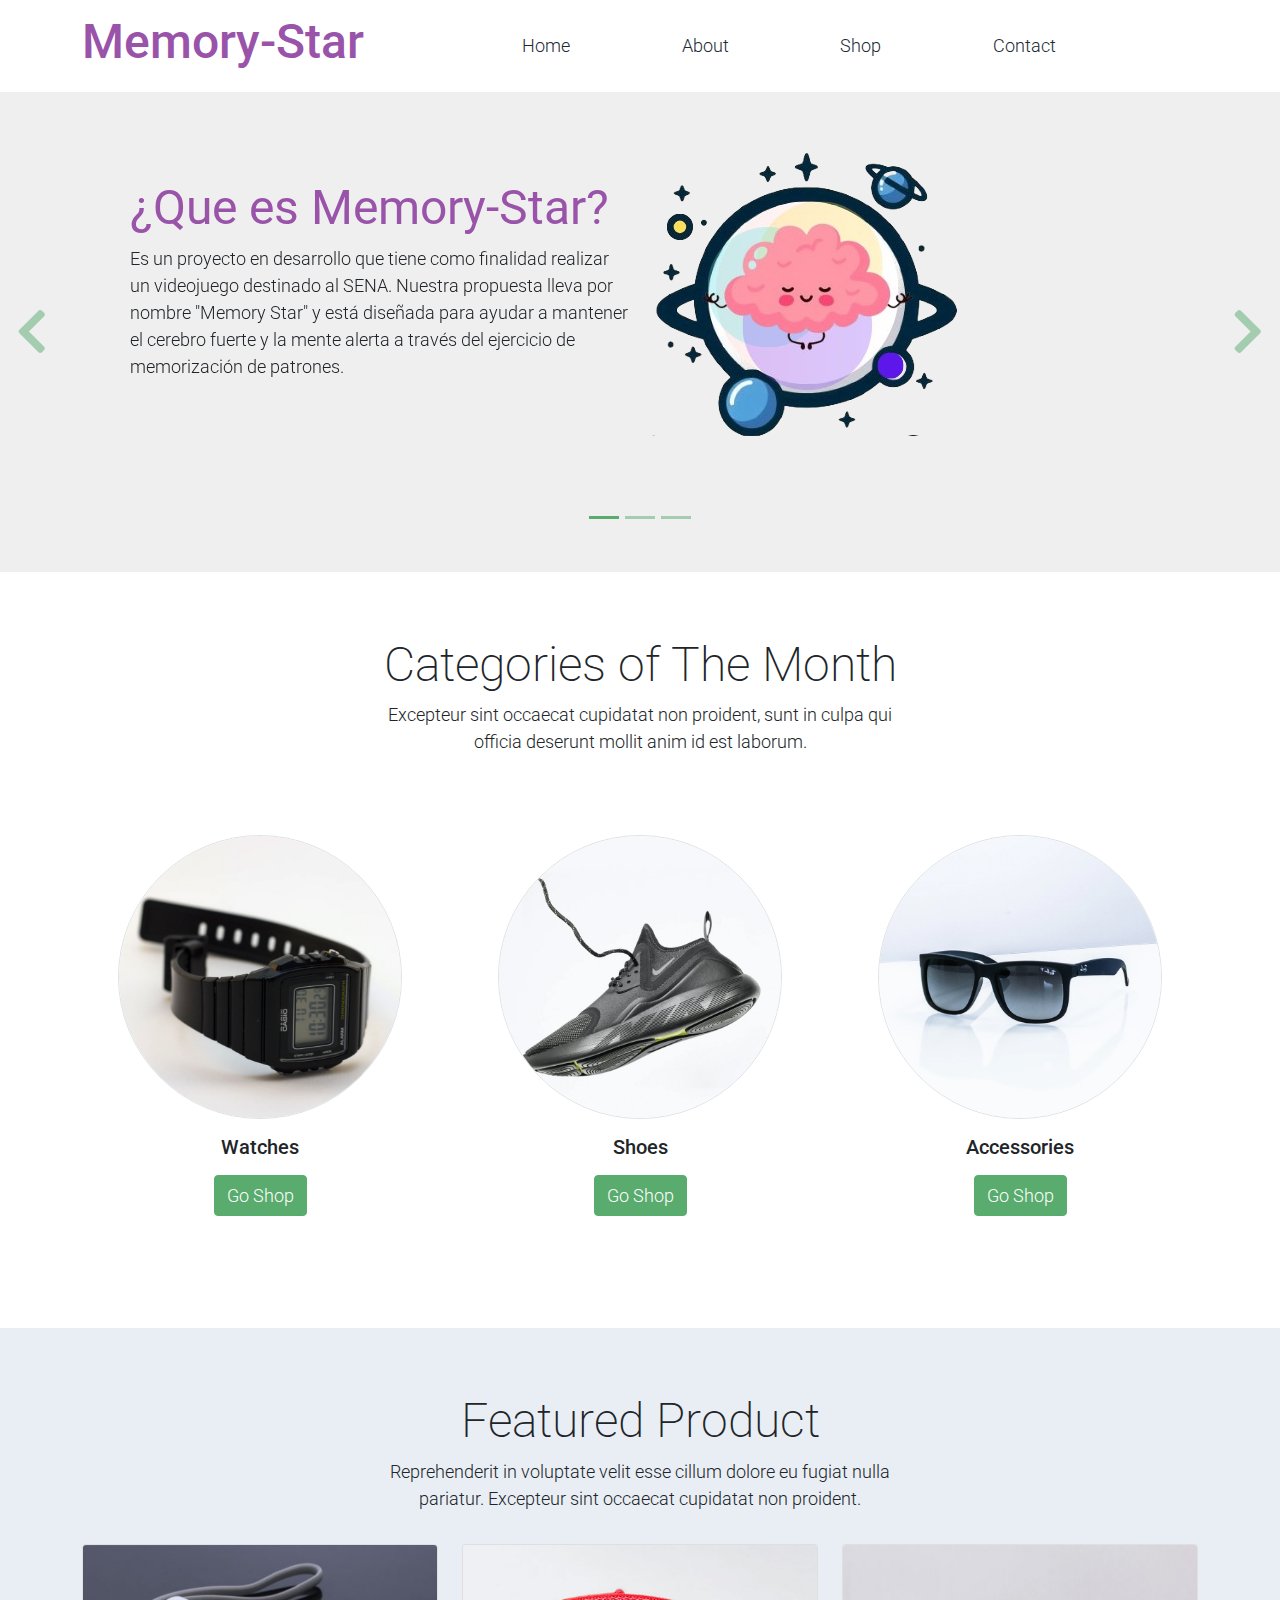
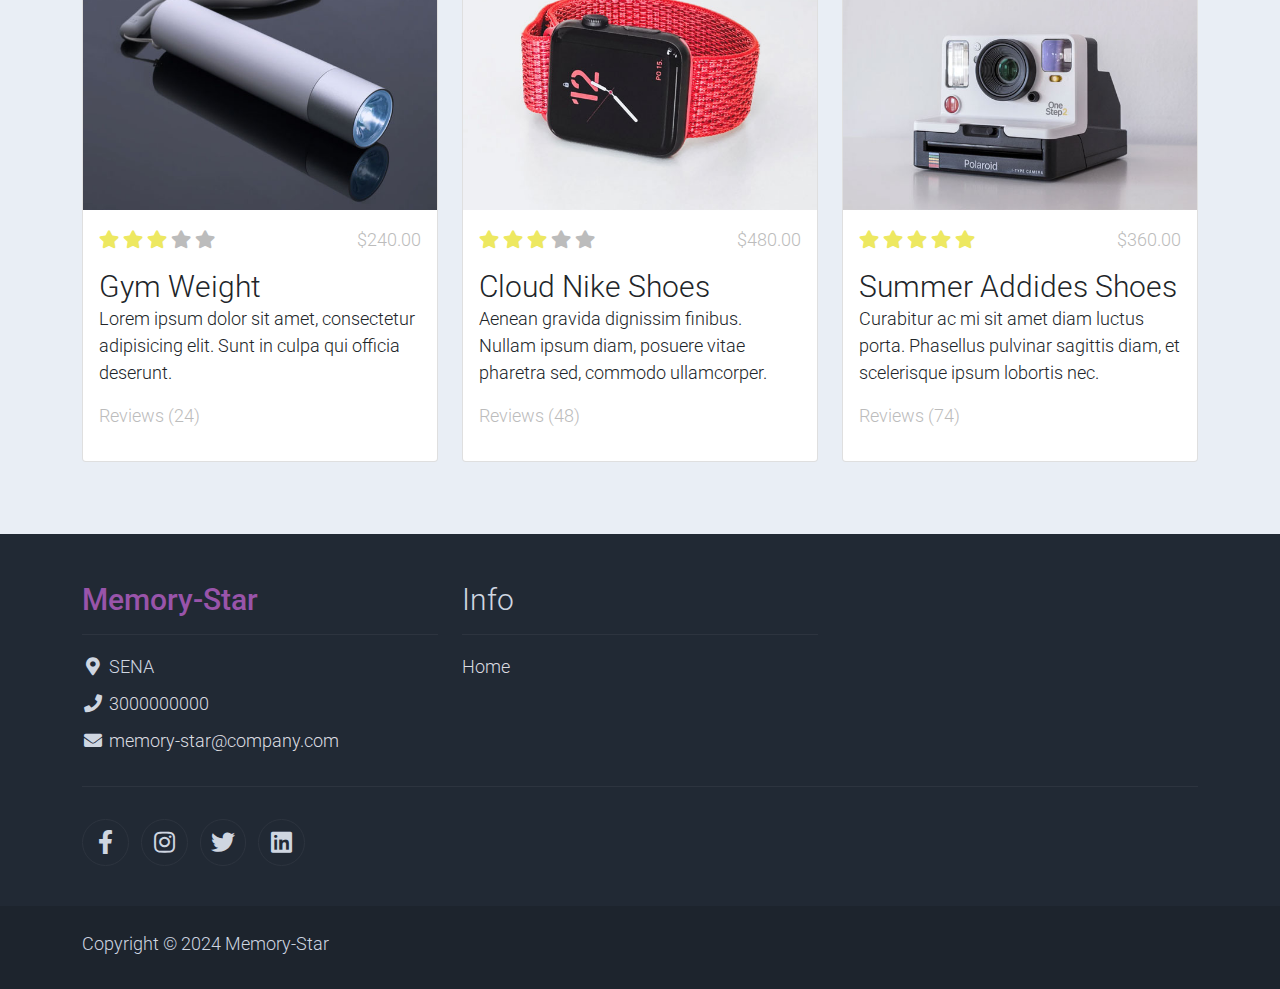
==== zay-shop/templatemo_559_zay_shop/index.html @ 1690f152 "lola" ====
<!DOCTYPE html>
<html lang="en">

<head>
    <title>Zay Shop eCommerce HTML CSS Template</title>
    <meta charset="utf-8">
    <meta name="viewport" content="width=device-width, initial-scale=1">

    <link rel="apple-touch-icon" href="assets/img/apple-icon.png">
    <link rel="shortcut icon" type="image/x-icon" href="assets/img/favicon.ico">

    <link rel="stylesheet" href="assets/css/bootstrap.min.css">
    <link rel="stylesheet" href="assets/css/templatemo.css">
    <link rel="stylesheet" href="assets/css/custom.css">

    <!-- Load fonts style after rendering the layout styles -->
    <link rel="stylesheet" href="https://fonts.googleapis.com/css2?family=Roboto:wght@100;200;300;400;500;700;900&display=swap">
    <link rel="stylesheet" href="assets/css/fontawesome.min.css">
<!--
    
TemplateMo 559 Zay Shop

https://templatemo.com/tm-559-zay-shop

-->
</head>

<body>
   


    <!-- Header -->
    <nav class="navbar navbar-expand-lg navbar-light shadow">
        <div class="container d-flex justify-content-between align-items-center">

            <a class="navbar-brand text-success logo h1 align-self-center" href="index.html">
                Memory-Star
            </a>

            <button class="navbar-toggler border-0" type="button" data-bs-toggle="collapse" data-bs-target="#templatemo_main_nav" aria-controls="navbarSupportedContent" aria-expanded="false" aria-label="Toggle navigation">
                <span class="navbar-toggler-icon"></span>
            </button>

            <div class="align-self-center collapse navbar-collapse flex-fill  d-lg-flex justify-content-lg-between" id="templatemo_main_nav">
                <div class="flex-fill">
                    <ul class="nav navbar-nav d-flex justify-content-between mx-lg-auto">
                        <li class="nav-item">
                            <a class="nav-link" href="index.html">Home</a>
                        </li>
                        <li class="nav-item">
                            <a class="nav-link" href="about.html">About</a>
                        </li>
                        <li class="nav-item">
                            <a class="nav-link" href="shop.html">Shop</a>
                        </li>
                        <li class="nav-item">
                            <a class="nav-link" href="contact.html">Contact</a>
                        </li>
                    </ul>
                </div>
               
            </div>

        </div>
    </nav>
    <!-- Close Header -->

    <!-- Modal -->
    <div class="modal fade bg-white" id="templatemo_search" tabindex="-1" role="dialog" aria-labelledby="exampleModalLabel" aria-hidden="true">
        <div class="modal-dialog modal-lg" role="document">
            <div class="w-100 pt-1 mb-5 text-right">
                <button type="button" class="btn-close" data-bs-dismiss="modal" aria-label="Close"></button>
            </div>
            <form action="" method="get" class="modal-content modal-body border-0 p-0">
                <div class="input-group mb-2">
                    <input type="text" class="form-control" id="inputModalSearch" name="q" placeholder="Search ...">
                    <button type="submit" class="input-group-text bg-success text-light">
                        <i class="fa fa-fw fa-search text-white"></i>
                    </button>
                </div>
            </form>
        </div>
    </div>



    <!-- Start Banner Hero -->
    <div id="template-mo-zay-hero-carousel" class="carousel slide" data-bs-ride="carousel">
        <ol class="carousel-indicators">
            <li data-bs-target="#template-mo-zay-hero-carousel" data-bs-slide-to="0" class="active"></li>
            <li data-bs-target="#template-mo-zay-hero-carousel" data-bs-slide-to="1"></li>
            <li data-bs-target="#template-mo-zay-hero-carousel" data-bs-slide-to="2"></li>
        </ol>
        <div class="carousel-inner">
            <div class="carousel-item active">
                <div class="container">
                    <div class="row p-5">
                        <div class="mx-auto col-md-8 col-lg-6 order-lg-last">
                            <img class="img-fluid" src="./assets/img/segundoMemory.png" alt="">
                        </div>
                        <div class="col-lg-6 mb-0 d-flex align-items-center">
                            <div class="text-align-left align-self-center">
                                <h1 class="h1 text-success"><b>¿Que es Memory-Star?</b></h1>
                                <h3 class="h2"></h3>
                                <p>
                                    Es un proyecto en desarrollo que tiene como finalidad realizar un videojuego destinado al SENA. 
                                    Nuestra propuesta lleva por nombre "Memory Star" y está diseñada para ayudar 
                                    a mantener el cerebro fuerte y la mente alerta a través del ejercicio de memorización de patrones.
                                </p>
                            </div>
                        </div>
                    </div>
                </div>
            </div>
            <div class="carousel-item">
                <div class="container">
                    <div class="row p-5">
                        <div class="mx-auto col-md-8 col-lg-6 order-lg-last">
                            <img class="img-fluid" src="./assets/img/segundoMemory.png" alt="">
                        </div>
                        <div class="col-lg-6 mb-0 d-flex align-items-center">
                            <div class="text-align-left">
                                <h1 class="h1 text-success"><b>¿Para que es Memory-Star?</b></h1>
                                
                                <p>
                                    Nuestro propósito es desarrollar un juego interactivo que estimule 
                                    la memoria y la resolución de problemas a través de experiencias lúdicas. 
                                    Buscamos crear un entorno donde los jugadores puedan organizar escenarios 
                                    cotidianos mientras refuerzan su capacidad de recordar.
                                </p>
                            </div>
                        </div>
                    </div>
                </div>
            </div>
            <!-- <div class="carousel-item">
                <div class="container">
                    <div class="row p-5">
                        <div class="mx-auto col-md-8 col-lg-6 order-lg-last">
                            <img class="img-fluid" src="./assets/img/banner_img_03.jpg" alt="">
                        </div>
                        <div class="col-lg-6 mb-0 d-flex align-items-center">
                            <div class="text-align-left">
                                <h1 class="h1">Repr in voluptate</h1>
                                <h3 class="h2">Ullamco laboris nisi ut </h3>
                                <p>
                                    We bring you 100% free CSS templates for your websites. 
                                    If you wish to support TemplateMo, please make a small contribution via PayPal or tell your friends about our website. Thank you.
                                </p>
                            </div>
                        </div>
                    </div>
                </div>
            </div> -->
        </div>
        <a class="carousel-control-prev text-decoration-none w-auto ps-3" href="#template-mo-zay-hero-carousel" role="button" data-bs-slide="prev">
            <i class="fas fa-chevron-left"></i>
        </a>
        <a class="carousel-control-next text-decoration-none w-auto pe-3" href="#template-mo-zay-hero-carousel" role="button" data-bs-slide="next">
            <i class="fas fa-chevron-right"></i>
        </a>
    </div>
    <!-- End Banner Hero -->


    <!-- Start Categories of The Month -->
    <section class="container py-5">
        <div class="row text-center pt-3">
            <div class="col-lg-6 m-auto">
                <h1 class="h1">Categories of The Month</h1>
                <p>
                    Excepteur sint occaecat cupidatat non proident, sunt in culpa qui officia
                    deserunt mollit anim id est laborum.
                </p>
            </div>
        </div>
        <div class="row">
            <div class="col-12 col-md-4 p-5 mt-3">
                <a href="#"><img src="./assets/img/category_img_01.jpg" class="rounded-circle img-fluid border"></a>
                <h5 class="text-center mt-3 mb-3">Watches</h5>
                <p class="text-center"><a class="btn btn-success">Go Shop</a></p>
            </div>
            <div class="col-12 col-md-4 p-5 mt-3">
                <a href="#"><img src="./assets/img/category_img_02.jpg" class="rounded-circle img-fluid border"></a>
                <h2 class="h5 text-center mt-3 mb-3">Shoes</h2>
                <p class="text-center"><a class="btn btn-success">Go Shop</a></p>
            </div>
            <div class="col-12 col-md-4 p-5 mt-3">
                <a href="#"><img src="./assets/img/category_img_03.jpg" class="rounded-circle img-fluid border"></a>
                <h2 class="h5 text-center mt-3 mb-3">Accessories</h2>
                <p class="text-center"><a class="btn btn-success">Go Shop</a></p>
            </div>
        </div>
    </section>
    <!-- End Categories of The Month -->


    <!-- Start Featured Product -->
    <section class="bg-light">
        <div class="container py-5">
            <div class="row text-center py-3">
                <div class="col-lg-6 m-auto">
                    <h1 class="h1">Featured Product</h1>
                    <p>
                        Reprehenderit in voluptate velit esse cillum dolore eu fugiat nulla pariatur.
                        Excepteur sint occaecat cupidatat non proident.
                    </p>
                </div>
            </div>
            <div class="row">
                <div class="col-12 col-md-4 mb-4">
                    <div class="card h-100">
                        <a href="shop-single.html">
                            <img src="./assets/img/feature_prod_01.jpg" class="card-img-top" alt="...">
                        </a>
                        <div class="card-body">
                            <ul class="list-unstyled d-flex justify-content-between">
                                <li>
                                    <i class="text-warning fa fa-star"></i>
                                    <i class="text-warning fa fa-star"></i>
                                    <i class="text-warning fa fa-star"></i>
                                    <i class="text-muted fa fa-star"></i>
                                    <i class="text-muted fa fa-star"></i>
                                </li>
                                <li class="text-muted text-right">$240.00</li>
                            </ul>
                            <a href="shop-single.html" class="h2 text-decoration-none text-dark">Gym Weight</a>
                            <p class="card-text">
                                Lorem ipsum dolor sit amet, consectetur adipisicing elit. Sunt in culpa qui officia deserunt.
                            </p>
                            <p class="text-muted">Reviews (24)</p>
                        </div>
                    </div>
                </div>
                <div class="col-12 col-md-4 mb-4">
                    <div class="card h-100">
                        <a href="shop-single.html">
                            <img src="./assets/img/feature_prod_02.jpg" class="card-img-top" alt="...">
                        </a>
                        <div class="card-body">
                            <ul class="list-unstyled d-flex justify-content-between">
                                <li>
                                    <i class="text-warning fa fa-star"></i>
                                    <i class="text-warning fa fa-star"></i>
                                    <i class="text-warning fa fa-star"></i>
                                    <i class="text-muted fa fa-star"></i>
                                    <i class="text-muted fa fa-star"></i>
                                </li>
                                <li class="text-muted text-right">$480.00</li>
                            </ul>
                            <a href="shop-single.html" class="h2 text-decoration-none text-dark">Cloud Nike Shoes</a>
                            <p class="card-text">
                                Aenean gravida dignissim finibus. Nullam ipsum diam, posuere vitae pharetra sed, commodo ullamcorper.
                            </p>
                            <p class="text-muted">Reviews (48)</p>
                        </div>
                    </div>
                </div>
                <div class="col-12 col-md-4 mb-4">
                    <div class="card h-100">
                        <a href="shop-single.html">
                            <img src="./assets/img/feature_prod_03.jpg" class="card-img-top" alt="...">
                        </a>
                        <div class="card-body">
                            <ul class="list-unstyled d-flex justify-content-between">
                                <li>
                                    <i class="text-warning fa fa-star"></i>
                                    <i class="text-warning fa fa-star"></i>
                                    <i class="text-warning fa fa-star"></i>
                                    <i class="text-warning fa fa-star"></i>
                                    <i class="text-warning fa fa-star"></i>
                                </li>
                                <li class="text-muted text-right">$360.00</li>
                            </ul>
                            <a href="shop-single.html" class="h2 text-decoration-none text-dark">Summer Addides Shoes</a>
                            <p class="card-text">
                                Curabitur ac mi sit amet diam luctus porta. Phasellus pulvinar sagittis diam, et scelerisque ipsum lobortis nec.
                            </p>
                            <p class="text-muted">Reviews (74)</p>
                        </div>
                    </div>
                </div>
            </div>
        </div>
    </section>
    <!-- End Featured Product -->


    <!-- Start Footer -->
    <footer class="bg-dark" id="tempaltemo_footer">
        <div class="container">
            <div class="row">

                <div class="col-md-4 pt-5">
                    <h2 class="h2 text-success border-bottom pb-3 border-light logo">Memory-Star</h2>
                    <ul class="list-unstyled text-light footer-link-list">
                        <li>
                            <i class="fas fa-map-marker-alt fa-fw"></i>
                            SENA
                        </li>
                        <li>
                            <i class="fa fa-phone fa-fw"></i>
                            <a class="text-decoration-none" href="tel:010-020-0340">3000000000</a>
                        </li>
                        <li>
                            <i class="fa fa-envelope fa-fw"></i>
                            <a class="text-decoration-none" href="mailto:info@company.com">memory-star@company.com</a>
                        </li>
                    </ul>
                </div>

                

                <div class="col-md-4 pt-5">
                    <h2 class="h2 text-light border-bottom pb-3 border-light">Info</h2>
                    <ul class="list-unstyled text-light footer-link-list">
                        <li><a class="text-decoration-none" href="#">Home</a></li>
                        
                    </ul>
                </div>

            </div>

            <div class="row text-light mb-4">
                <div class="col-12 mb-3">
                    <div class="w-100 my-3 border-top border-light"></div>
                </div>
                <div class="col-auto me-auto">
                    <ul class="list-inline text-left footer-icons">
                        <li class="list-inline-item border border-light rounded-circle text-center">
                            <a class="text-light text-decoration-none" target="_blank" href="http://facebook.com/"><i class="fab fa-facebook-f fa-lg fa-fw"></i></a>
                        </li>
                        <li class="list-inline-item border border-light rounded-circle text-center">
                            <a class="text-light text-decoration-none" target="_blank" href="https://www.instagram.com/"><i class="fab fa-instagram fa-lg fa-fw"></i></a>
                        </li>
                        <li class="list-inline-item border border-light rounded-circle text-center">
                            <a class="text-light text-decoration-none" target="_blank" href="https://twitter.com/"><i class="fab fa-twitter fa-lg fa-fw"></i></a>
                        </li>
                        <li class="list-inline-item border border-light rounded-circle text-center">
                            <a class="text-light text-decoration-none" target="_blank" href="https://www.linkedin.com/"><i class="fab fa-linkedin fa-lg fa-fw"></i></a>
                        </li>
                    </ul>
                </div>
                
            </div>
        </div>

        <div class="w-100 bg-black py-3">
            <div class="container">
                <div class="row pt-2">
                    <div class="col-12">
                        <p class="text-left text-light">
                            Copyright &copy; 2024 Memory-Star
                            
                        </p>
                    </div>
                </div>
            </div>
        </div>

    </footer>
    <!-- End Footer -->

    <!-- Start Script -->
    <script src="assets/js/jquery-1.11.0.min.js"></script>
    <script src="assets/js/jquery-migrate-1.2.1.min.js"></script>
    <script src="assets/js/bootstrap.bundle.min.js"></script>
    <script src="assets/js/templatemo.js"></script>
    <script src="assets/js/custom.js"></script>
    <!-- End Script -->
</body>

</html>
---- zay-shop/templatemo_559_zay_shop/assets/css/templatemo.css ----
/*

TemplateMo 559 Zay Shop

https://templatemo.com/tm-559-zay-shop

---------------------------------------------
Table of contents
------------------------------------------------
1. Typography
2. General
3. Nav
4. Hero Carousel
5. Accordion
6. Shop
7. Product
8. Carousel Hero
9. Carousel Brand
10. Services
11. Contact map
12. Footer
13. Small devices (landscape phones, 576px and up)
14. Medium devices (tablets, 768px and up)
15. Large devices (desktops, 992px and up)
16. Extra large devices (large desktops, 1200px and up)
--------------------------------------------- */




/* Typography */
body, ul, li, p, a, label, input, div {
  font-family: 'Roboto', sans-serif;
  font-size: 18px !important;
  font-weight: 300 !important;
}
.h1 {
  font-family: 'Roboto', sans-serif;
  font-size: 48px !important;
  font-weight: 200 !important;
}
.h2 {
  font-family: 'Roboto', sans-serif;
  font-size: 30px !important;
  font-weight: 300;
}
.h3 {
  font-family: 'Roboto', sans-serif;
  font-size: 22px !important;
}
/* General */
.logo { font-weight: 500 !important;}
.text-warning {  color: #ede861 !important;}
.text-muted { color: #bcbcbc !important;}
.text-success { color: #9954aa !important;}
.text-light { color: #cfd6e1 !important;}
.bg-dark { background-color: #212934 !important;}
.bg-light { background-color: #e9eef5 !important;}
.bg-black { background-color: #1d242d !important;}
.bg-success { background-color: #59ab6e !important;}
.btn-success {
  background-color: #59ab6e !important;
  border-color: #56ae6c !important;
}
.pagination .page-link:hover {color: #000;}
.pagination .page-link:hover, .pagination .page-link.active {
  background-color: #69bb7e;
  color: #fff;
}
/* Nav */
#templatemo_nav_top { min-height: 40px;}
#templatemo_nav_top * { font-size: .9em !important;}
#templatemo_main_nav a { color: #212934;}
#templatemo_main_nav a:hover { color: #69bb7e;}
#templatemo_main_nav .navbar .nav-icon { margin-right: 20px;}

/* Hero Carousel */
#template-mo-zay-hero-carousel { background: #efefef !important;}
/* Accordion */
.templatemo-accordion a { color: #000;}
.templatemo-accordion a:hover { color: #333d4a;}
/* Shop */
.shop-top-menu a:hover { color: #69bb7e !important;}
/* Product */
.product-wap { box-shadow: 0px 5px 10px 0px rgba(0, 0, 0, 0.10);}
.product-wap .product-color-dot.color-dot-red { background:#f71515;}
.product-wap .product-color-dot.color-dot-blue { background:#6db4fe;}
.product-wap .product-color-dot.color-dot-black { background:#000000;}
.product-wap .product-color-dot.color-dot-light { background:#e0e0e0;}
.product-wap .product-color-dot.color-dot-green { background:#0bff7e;}
.card.product-wap .card .product-overlay {
  background: rgba(0,0,0,.2);
  visibility: hidden;
  opacity: 0;
  transition: .3s;
}
.card.product-wap:hover .card .product-overlay {
  visibility: visible;
  opacity: 1;
}
.card.product-wap a { color: #000;}
#carousel-related-product .slick-slide:focus { outline: none !important;}
#carousel-related-product .slick-dots li button:before {
  font-size: 15px;
  margin-top: 20px;
}
/* Brand */
.brand-img {
  filter: grayscale(100%);
  opacity: 0.5;
  transition: .5s;
}
.brand-img:hover {
  filter: grayscale(0%);
  opacity: 1;
}
/* Carousel Hero */
#template-mo-zay-hero-carousel .carousel-indicators li {
  margin-top: -50px;
  background-color: #59ab6e;
}
#template-mo-zay-hero-carousel .carousel-control-next i,
#template-mo-zay-hero-carousel .carousel-control-prev i {
  color: #59ab6e !important;
  font-size: 2.8em !important;
}
/* Carousel Brand */
.tempaltemo-carousel .h1 {
  font-size: .5em !important;
  color: #000 !important;
}
/* Services */
.services-icon-wap {transition: .3s;}
.services-icon-wap:hover, .services-icon-wap:hover i {color: #fff;}
.services-icon-wap:hover {background: #69bb7e;}
/* Contact map */
.leaflet-control a, .leaflet-control { font-size: 10px !important;}
.form-control { border: 1px solid #e8e8e8;}
/* Footer */
#tempaltemo_footer a { color: #dcdde1;}
#tempaltemo_footer a:hover { color: #68bb7d;}
#tempaltemo_footer ul.footer-link-list li { padding-top: 10px;}
#tempaltemo_footer ul.footer-icons li {
  width: 2.6em;
  height: 2.6em;
  line-height: 2.6em;
}
#tempaltemo_footer ul.footer-icons li:hover {
  background-color: #cfd6e1;
  transition: .5s;
}
#tempaltemo_footer ul.footer-icons li:hover i {
  color: #212934;
  transition: .5s;
}
#tempaltemo_footer .border-light { border-color: #2d343f !important;}
/*
// Extra small devices (portrait phones, less than 576px)
// No media query since this is the default in Bootstrap
*/
/* Small devices (landscape phones, 576px and up)*/
.product-wap .h3, .product-wap li, .product-wap i, .product-wap p {
  font-size: 12px !important;
}
.product-wap .product-color-dot {
  width: 6px;
  height: 6px;
}

@media (min-width: 576px) {
  .tempaltemo-carousel .h1 { font-size: 1em !important;}
}

/*// Medium devices (tablets, 768px and up)*/
@media (min-width: 768px) {
  #templatemo_main_nav .navbar-nav {max-width: 450px;}
 }

/* Large devices (desktops, 992px and up)*/
@media (min-width: 992px) {
  #templatemo_main_nav .navbar-nav {max-width: 550px;}
  #template-mo-zay-hero-carousel .carousel-item {min-height: 30rem !important;}
  .product-wap .h3, .product-wap li, .product-wap i, .product-wap p {font-size: 18px !important;}
  .product-wap .product-color-dot {
    width: 12px;
    height: 12px;
  }
}

/* Extra large devices (large desktops, 1200px and up)*/
@media (min-width: 1200px) {}
---- zay-shop/templatemo_559_zay_shop/assets/css/custom.css ----
/*
Custom Css
*/
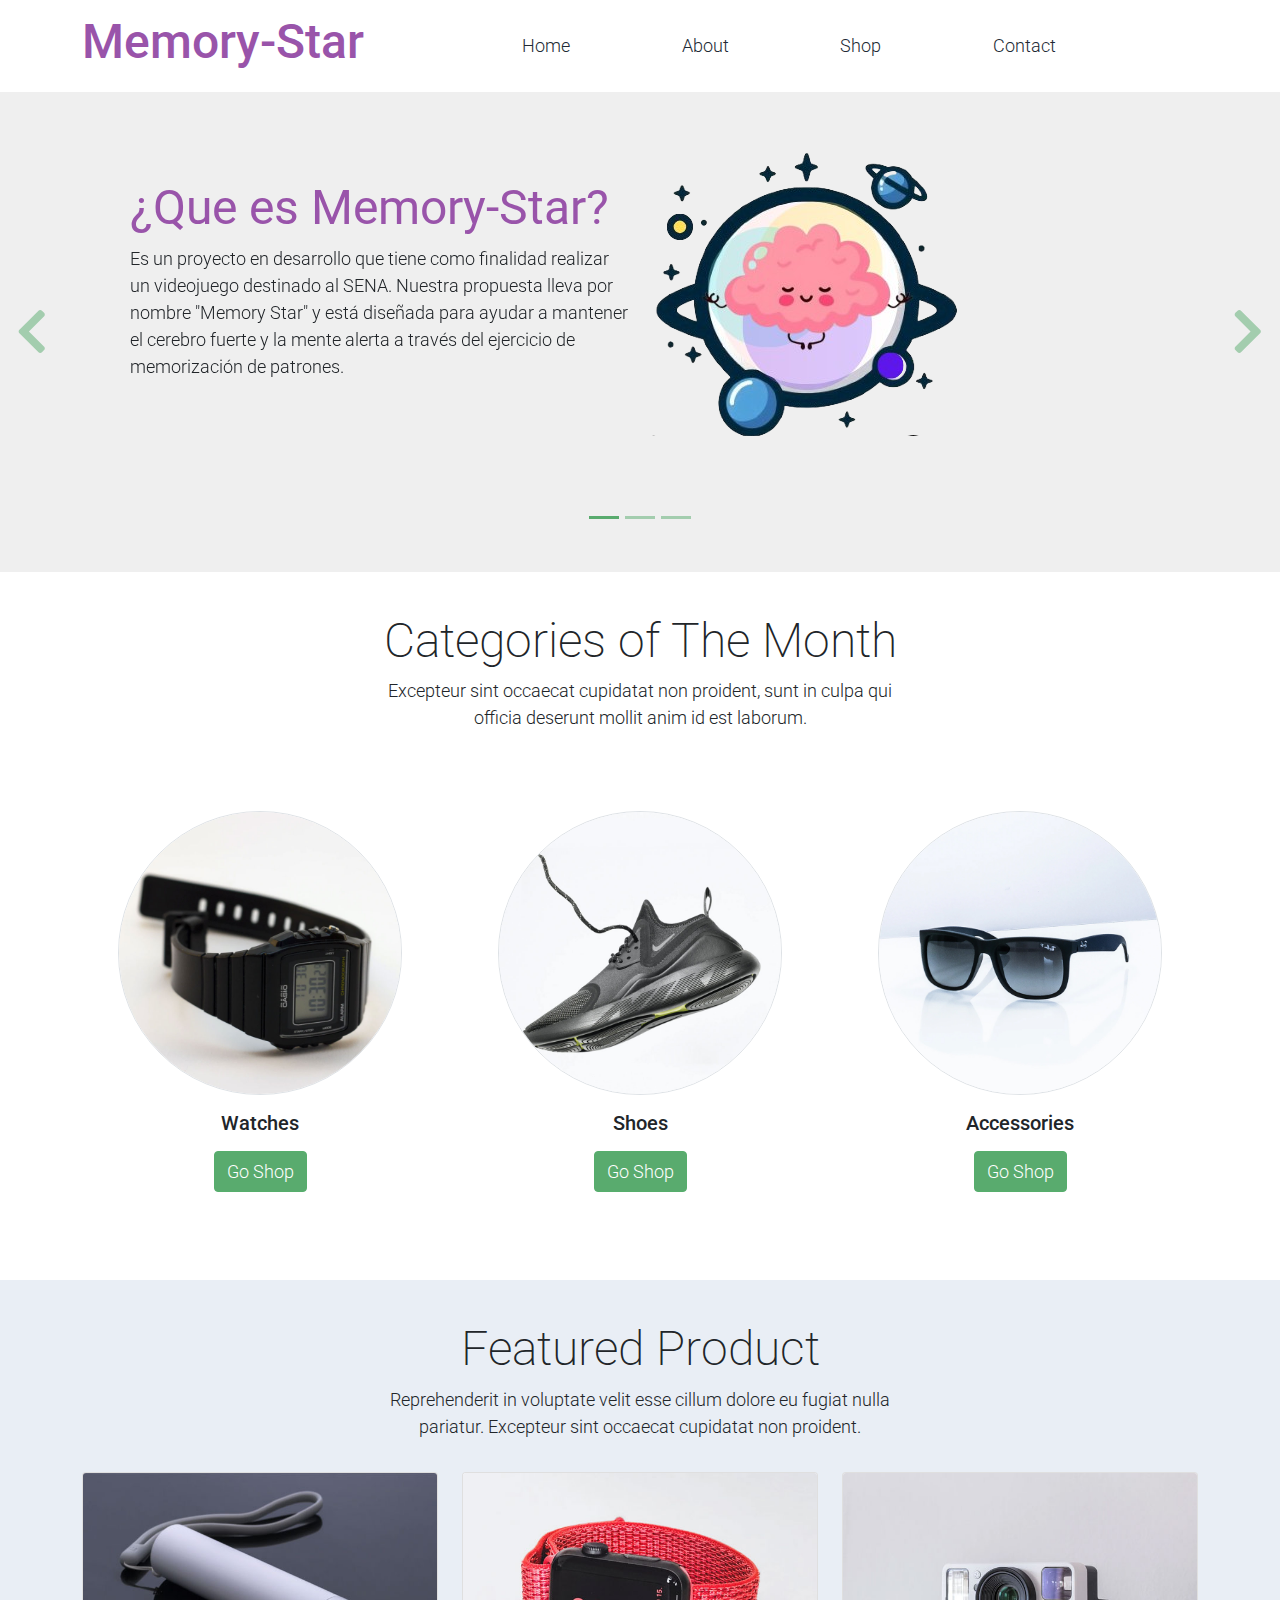
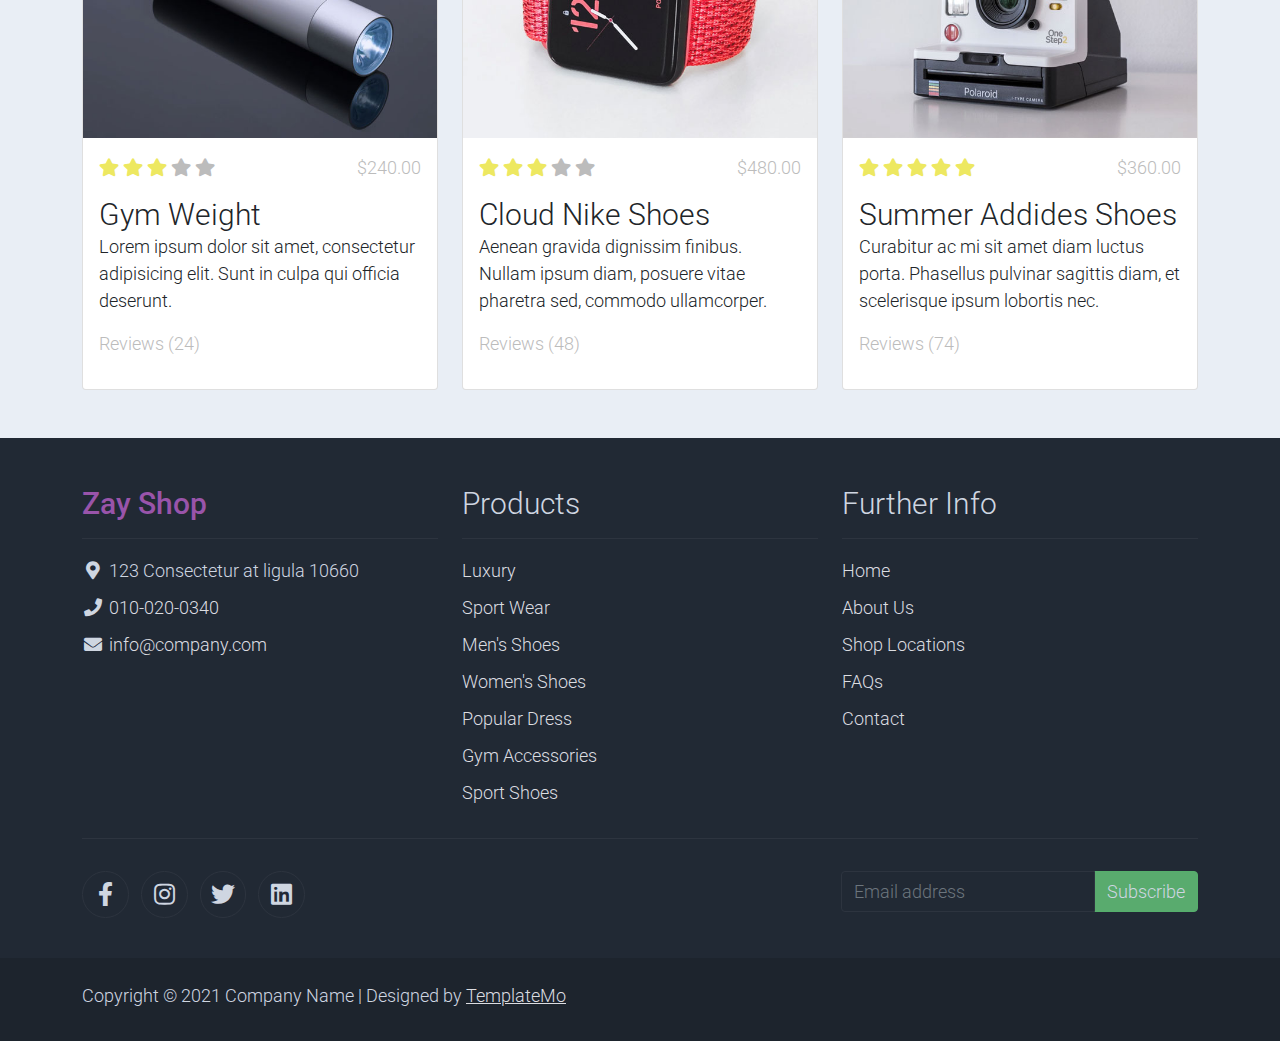
==== commit 3ce91688: "pdf" ====
--- a/zay-shop/templatemo_559_zay_shop/index.html
+++ b/zay-shop/templatemo_559_zay_shop/index.html
@@ -26,7 +26,6 @@
 </head>
 
 <body>
-   
 
 
     <!-- Header -->
@@ -168,7 +167,7 @@
         <div class="row text-center pt-3">
             <div class="col-lg-6 m-auto">
                 <h1 class="h1">Categories of The Month</h1>
-                <p>
+                <p> 
                     Excepteur sint occaecat cupidatat non proident, sunt in culpa qui officia
                     deserunt mollit anim id est laborum.
                 </p>
@@ -200,7 +199,9 @@
         <div class="container py-5">
             <div class="row text-center py-3">
                 <div class="col-lg-6 m-auto">
-                    <h1 class="h1">Featured Product</h1>
+                    <!-- <h1>Archivo de Word</h1>
+                    <iframe src="https://docs.google.com/document/d/e/2PACX-1vTHUrJlcQfcDB2ddUb9ZcmE3uiP08_Bs2m6VdNrwlfevo7okZ5KWEJ4R2SuaoCcP_8bNdnvUnZRFQtm/pub" width="1000" height="900"></iframe> -->
+                <h1 class="h1">Featured Product</h1>
                     <p>
                         Reprehenderit in voluptate velit esse cillum dolore eu fugiat nulla pariatur.
                         Excepteur sint occaecat cupidatat non proident.
@@ -292,30 +293,44 @@
             <div class="row">
 
                 <div class="col-md-4 pt-5">
-                    <h2 class="h2 text-success border-bottom pb-3 border-light logo">Memory-Star</h2>
+                    <h2 class="h2 text-success border-bottom pb-3 border-light logo">Zay Shop</h2>
                     <ul class="list-unstyled text-light footer-link-list">
                         <li>
                             <i class="fas fa-map-marker-alt fa-fw"></i>
-                            SENA
+                            123 Consectetur at ligula 10660
                         </li>
                         <li>
                             <i class="fa fa-phone fa-fw"></i>
-                            <a class="text-decoration-none" href="tel:010-020-0340">3000000000</a>
+                            <a class="text-decoration-none" href="tel:010-020-0340">010-020-0340</a>
                         </li>
                         <li>
                             <i class="fa fa-envelope fa-fw"></i>
-                            <a class="text-decoration-none" href="mailto:info@company.com">memory-star@company.com</a>
-                        </li>
-                    </ul>
-                </div>
-
-                
+                            <a class="text-decoration-none" href="mailto:info@company.com">info@company.com</a>
+                        </li>
+                    </ul>
+                </div>
 
                 <div class="col-md-4 pt-5">
-                    <h2 class="h2 text-light border-bottom pb-3 border-light">Info</h2>
+                    <h2 class="h2 text-light border-bottom pb-3 border-light">Products</h2>
+                    <ul class="list-unstyled text-light footer-link-list">
+                        <li><a class="text-decoration-none" href="#">Luxury</a></li>
+                        <li><a class="text-decoration-none" href="#">Sport Wear</a></li>
+                        <li><a class="text-decoration-none" href="#">Men's Shoes</a></li>
+                        <li><a class="text-decoration-none" href="#">Women's Shoes</a></li>
+                        <li><a class="text-decoration-none" href="#">Popular Dress</a></li>
+                        <li><a class="text-decoration-none" href="#">Gym Accessories</a></li>
+                        <li><a class="text-decoration-none" href="#">Sport Shoes</a></li>
+                    </ul>
+                </div>
+
+                <div class="col-md-4 pt-5">
+                    <h2 class="h2 text-light border-bottom pb-3 border-light">Further Info</h2>
                     <ul class="list-unstyled text-light footer-link-list">
                         <li><a class="text-decoration-none" href="#">Home</a></li>
-                        
+                        <li><a class="text-decoration-none" href="#">About Us</a></li>
+                        <li><a class="text-decoration-none" href="#">Shop Locations</a></li>
+                        <li><a class="text-decoration-none" href="#">FAQs</a></li>
+                        <li><a class="text-decoration-none" href="#">Contact</a></li>
                     </ul>
                 </div>
 
@@ -341,7 +356,13 @@
                         </li>
                     </ul>
                 </div>
-                
+                <div class="col-auto">
+                    <label class="sr-only" for="subscribeEmail">Email address</label>
+                    <div class="input-group mb-2">
+                        <input type="text" class="form-control bg-dark border-light" id="subscribeEmail" placeholder="Email address">
+                        <div class="input-group-text btn-success text-light">Subscribe</div>
+                    </div>
+                </div>
             </div>
         </div>
 
@@ -350,8 +371,8 @@
                 <div class="row pt-2">
                     <div class="col-12">
                         <p class="text-left text-light">
-                            Copyright &copy; 2024 Memory-Star
-                            
+                            Copyright &copy; 2021 Company Name 
+                            | Designed by <a rel="sponsored" href="https://templatemo.com" target="_blank">TemplateMo</a>
                         </p>
                     </div>
                 </div>
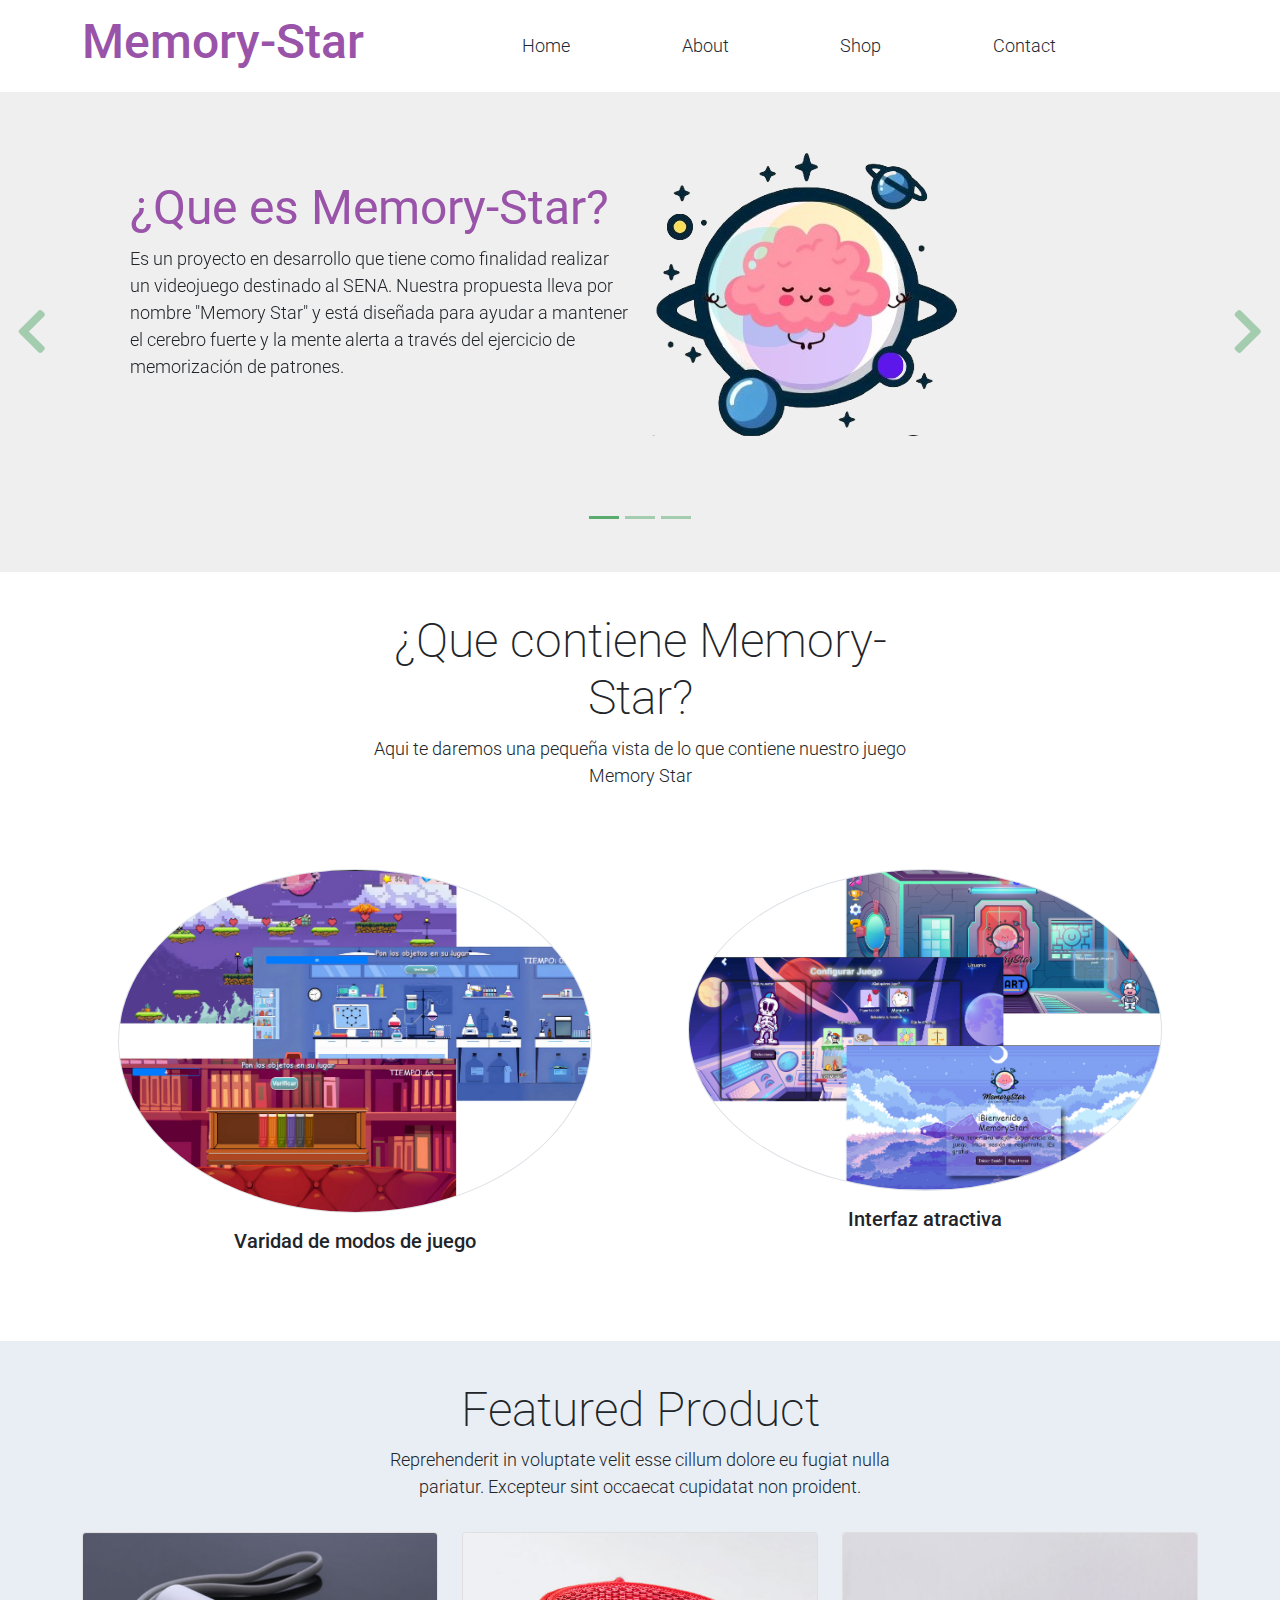
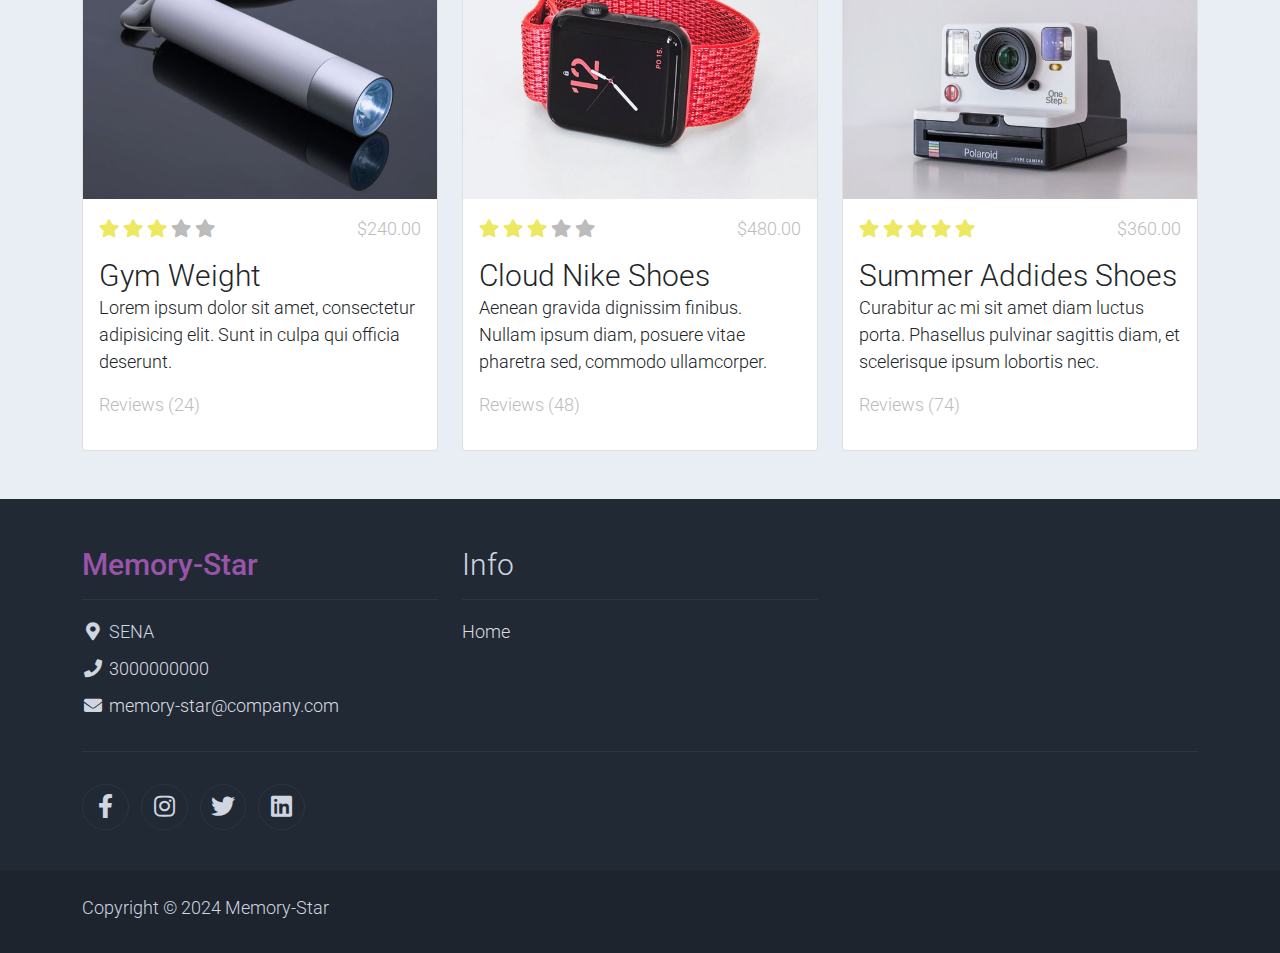
==== commit 5b48d8dc: "aa" ====
--- a/zay-shop/templatemo_559_zay_shop/index.html
+++ b/zay-shop/templatemo_559_zay_shop/index.html
@@ -2,12 +2,12 @@
 <html lang="en">
 
 <head>
-    <title>Zay Shop eCommerce HTML CSS Template</title>
+    <title>Memory-Star</title>
     <meta charset="utf-8">
     <meta name="viewport" content="width=device-width, initial-scale=1">
 
     <link rel="apple-touch-icon" href="assets/img/apple-icon.png">
-    <link rel="shortcut icon" type="image/x-icon" href="assets/img/favicon.ico">
+    <link rel="shortcut icon" type="image/x-icon" href="assets/img/segundoMemory.png">
 
     <link rel="stylesheet" href="assets/css/bootstrap.min.css">
     <link rel="stylesheet" href="assets/css/templatemo.css">
@@ -26,6 +26,7 @@
 </head>
 
 <body>
+   
 
 
     <!-- Header -->
@@ -166,29 +167,24 @@
     <section class="container py-5">
         <div class="row text-center pt-3">
             <div class="col-lg-6 m-auto">
-                <h1 class="h1">Categories of The Month</h1>
+                <h1 class="h1">¿Que contiene Memory-Star?</h1>
                 <p> 
-                    Excepteur sint occaecat cupidatat non proident, sunt in culpa qui officia
-                    deserunt mollit anim id est laborum.
+                    Aqui te daremos una pequeña vista de lo que contiene nuestro juego <br> Memory Star
                 </p>
             </div>
         </div>
         <div class="row">
-            <div class="col-12 col-md-4 p-5 mt-3">
-                <a href="#"><img src="./assets/img/category_img_01.jpg" class="rounded-circle img-fluid border"></a>
-                <h5 class="text-center mt-3 mb-3">Watches</h5>
-                <p class="text-center"><a class="btn btn-success">Go Shop</a></p>
-            </div>
-            <div class="col-12 col-md-4 p-5 mt-3">
-                <a href="#"><img src="./assets/img/category_img_02.jpg" class="rounded-circle img-fluid border"></a>
-                <h2 class="h5 text-center mt-3 mb-3">Shoes</h2>
-                <p class="text-center"><a class="btn btn-success">Go Shop</a></p>
-            </div>
-            <div class="col-12 col-md-4 p-5 mt-3">
-                <a href="#"><img src="./assets/img/category_img_03.jpg" class="rounded-circle img-fluid border"></a>
-                <h2 class="h5 text-center mt-3 mb-3">Accessories</h2>
-                <p class="text-center"><a class="btn btn-success">Go Shop</a></p>
-            </div>
+            <div class="col-12 col-md-6 p-5 mt-3">
+                <a href="#"><img src="./assets/img/collage.png" class="rounded-circle img-fluid border"></a>
+                <h5 class="text-center mt-3 mb-3">Varidad de modos de juego</h5>
+                
+            </div>
+            <div class="col-12 col-md-6 p-5 mt-3">
+                <a href="#"><img src="./assets/img/llola.png" class="rounded-circle img-fluid border"></a>
+                <h2 class="h5 text-center mt-3 mb-3">Interfaz atractiva</h2>
+                
+            </div>
+            
         </div>
     </section>
     <!-- End Categories of The Month -->
@@ -293,44 +289,30 @@
             <div class="row">
 
                 <div class="col-md-4 pt-5">
-                    <h2 class="h2 text-success border-bottom pb-3 border-light logo">Zay Shop</h2>
+                    <h2 class="h2 text-success border-bottom pb-3 border-light logo">Memory-Star</h2>
                     <ul class="list-unstyled text-light footer-link-list">
                         <li>
                             <i class="fas fa-map-marker-alt fa-fw"></i>
-                            123 Consectetur at ligula 10660
+                            SENA
                         </li>
                         <li>
                             <i class="fa fa-phone fa-fw"></i>
-                            <a class="text-decoration-none" href="tel:010-020-0340">010-020-0340</a>
+                            <a class="text-decoration-none" href="tel:010-020-0340">3000000000</a>
                         </li>
                         <li>
                             <i class="fa fa-envelope fa-fw"></i>
-                            <a class="text-decoration-none" href="mailto:info@company.com">info@company.com</a>
+                            <a class="text-decoration-none" href="mailto:info@company.com">memory-star@company.com</a>
                         </li>
                     </ul>
                 </div>
 
+                
+
                 <div class="col-md-4 pt-5">
-                    <h2 class="h2 text-light border-bottom pb-3 border-light">Products</h2>
-                    <ul class="list-unstyled text-light footer-link-list">
-                        <li><a class="text-decoration-none" href="#">Luxury</a></li>
-                        <li><a class="text-decoration-none" href="#">Sport Wear</a></li>
-                        <li><a class="text-decoration-none" href="#">Men's Shoes</a></li>
-                        <li><a class="text-decoration-none" href="#">Women's Shoes</a></li>
-                        <li><a class="text-decoration-none" href="#">Popular Dress</a></li>
-                        <li><a class="text-decoration-none" href="#">Gym Accessories</a></li>
-                        <li><a class="text-decoration-none" href="#">Sport Shoes</a></li>
-                    </ul>
-                </div>
-
-                <div class="col-md-4 pt-5">
-                    <h2 class="h2 text-light border-bottom pb-3 border-light">Further Info</h2>
+                    <h2 class="h2 text-light border-bottom pb-3 border-light">Info</h2>
                     <ul class="list-unstyled text-light footer-link-list">
                         <li><a class="text-decoration-none" href="#">Home</a></li>
-                        <li><a class="text-decoration-none" href="#">About Us</a></li>
-                        <li><a class="text-decoration-none" href="#">Shop Locations</a></li>
-                        <li><a class="text-decoration-none" href="#">FAQs</a></li>
-                        <li><a class="text-decoration-none" href="#">Contact</a></li>
+                        
                     </ul>
                 </div>
 
@@ -356,13 +338,7 @@
                         </li>
                     </ul>
                 </div>
-                <div class="col-auto">
-                    <label class="sr-only" for="subscribeEmail">Email address</label>
-                    <div class="input-group mb-2">
-                        <input type="text" class="form-control bg-dark border-light" id="subscribeEmail" placeholder="Email address">
-                        <div class="input-group-text btn-success text-light">Subscribe</div>
-                    </div>
-                </div>
+                
             </div>
         </div>
 
@@ -371,8 +347,8 @@
                 <div class="row pt-2">
                     <div class="col-12">
                         <p class="text-left text-light">
-                            Copyright &copy; 2021 Company Name 
-                            | Designed by <a rel="sponsored" href="https://templatemo.com" target="_blank">TemplateMo</a>
+                            Copyright &copy; 2024 Memory-Star
+                            
                         </p>
                     </div>
                 </div>
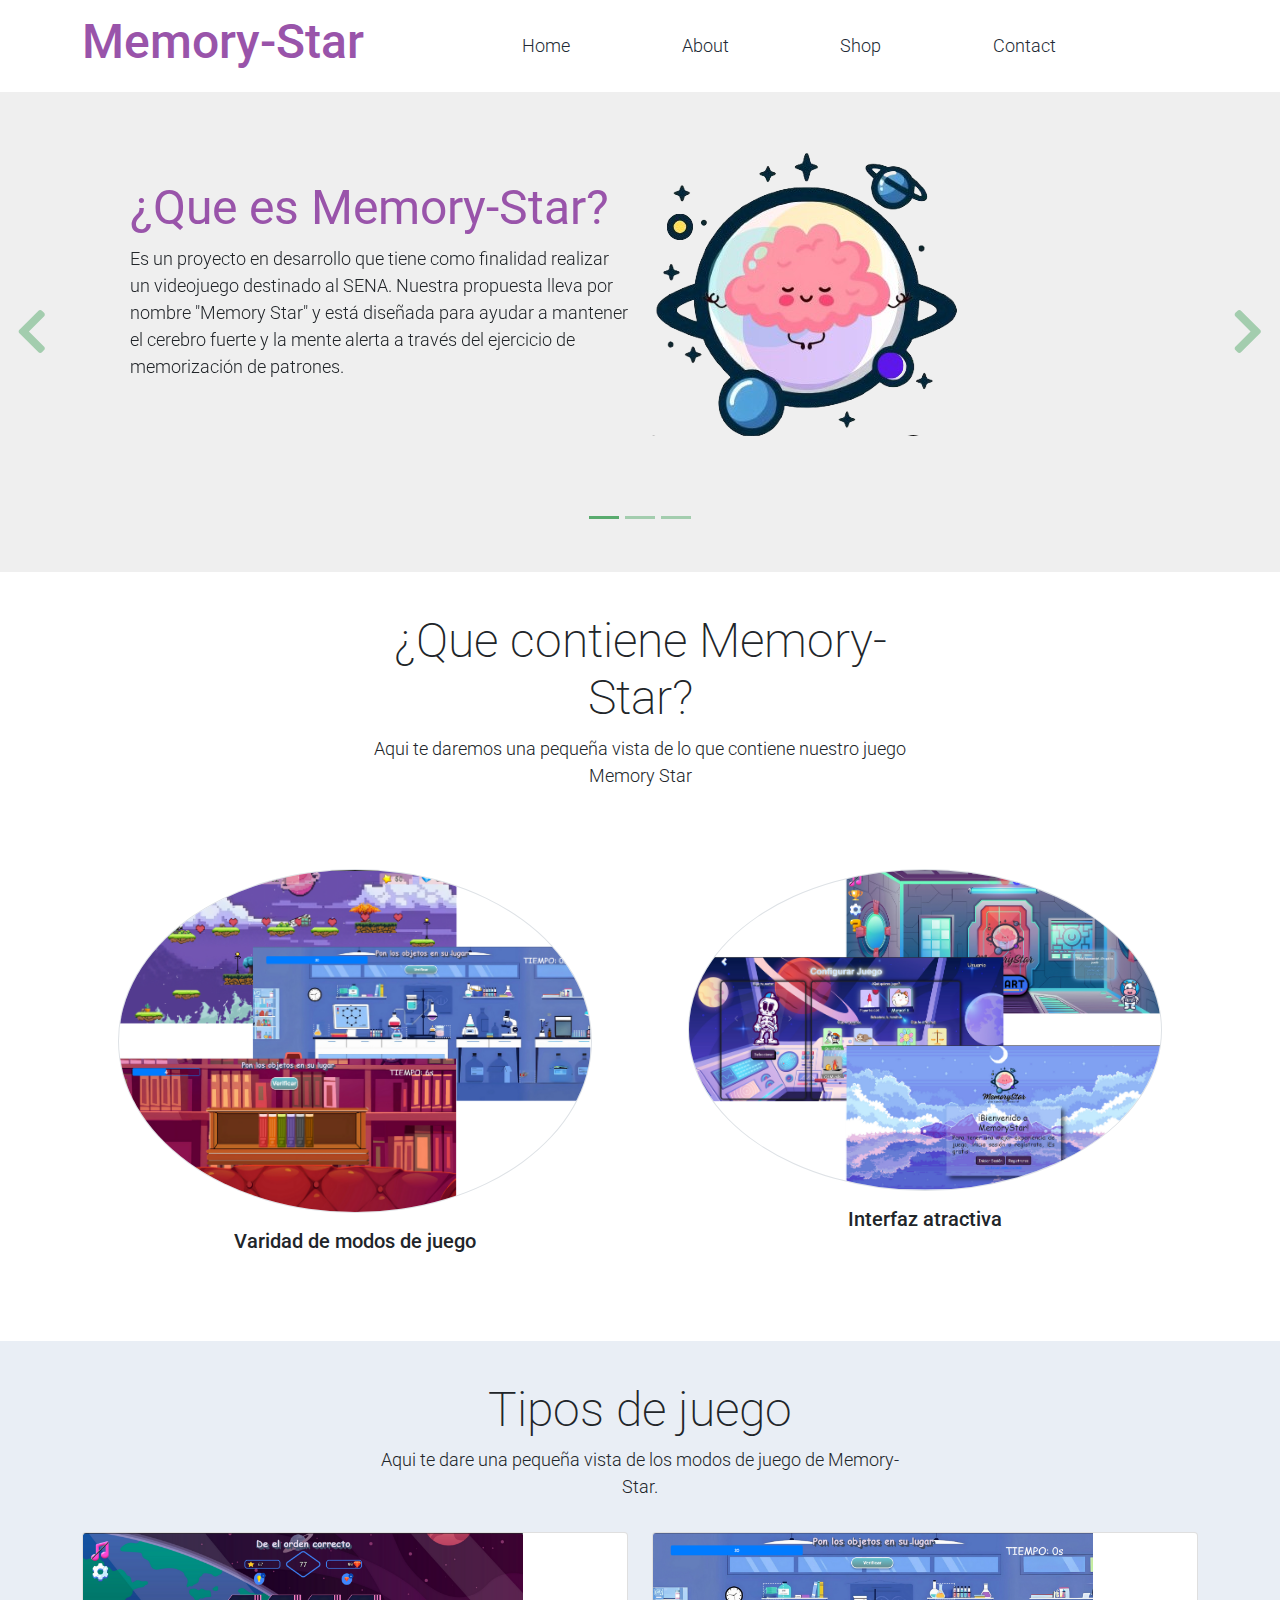
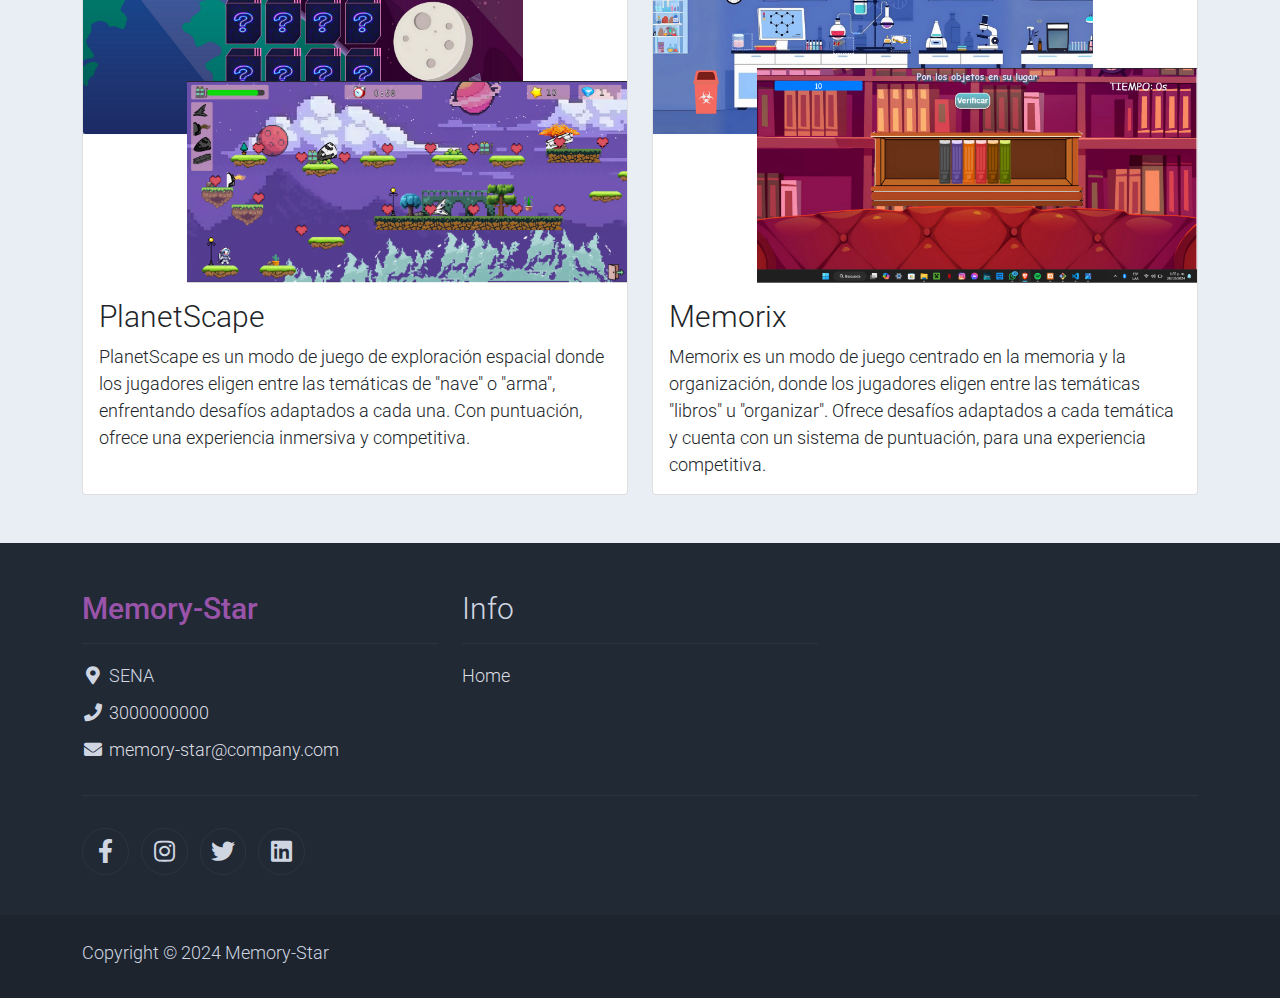
==== commit 1d8e6457: "index" ====
--- a/zay-shop/templatemo_559_zay_shop/index.html
+++ b/zay-shop/templatemo_559_zay_shop/index.html
@@ -26,7 +26,6 @@
 </head>
 
 <body>
-   
 
 
     <!-- Header -->
@@ -197,86 +196,49 @@
                 <div class="col-lg-6 m-auto">
                     <!-- <h1>Archivo de Word</h1>
                     <iframe src="https://docs.google.com/document/d/e/2PACX-1vTHUrJlcQfcDB2ddUb9ZcmE3uiP08_Bs2m6VdNrwlfevo7okZ5KWEJ4R2SuaoCcP_8bNdnvUnZRFQtm/pub" width="1000" height="900"></iframe> -->
-                <h1 class="h1">Featured Product</h1>
+                <h1 class="h1">Tipos de juego</h1>
                     <p>
-                        Reprehenderit in voluptate velit esse cillum dolore eu fugiat nulla pariatur.
-                        Excepteur sint occaecat cupidatat non proident.
+                        Aqui te dare una pequeña vista de los modos de juego de Memory-Star.
                     </p>
                 </div>
             </div>
             <div class="row">
-                <div class="col-12 col-md-4 mb-4">
+                <div class="col-12 col-md-6 mb-4">
                     <div class="card h-100">
-                        <a href="shop-single.html">
-                            <img src="./assets/img/feature_prod_01.jpg" class="card-img-top" alt="...">
-                        </a>
+                       
+                            <img src="./assets/img/planet.png" class="card-img-top" alt="...">
+                        
                         <div class="card-body">
-                            <ul class="list-unstyled d-flex justify-content-between">
-                                <li>
-                                    <i class="text-warning fa fa-star"></i>
-                                    <i class="text-warning fa fa-star"></i>
-                                    <i class="text-warning fa fa-star"></i>
-                                    <i class="text-muted fa fa-star"></i>
-                                    <i class="text-muted fa fa-star"></i>
-                                </li>
-                                <li class="text-muted text-right">$240.00</li>
-                            </ul>
-                            <a href="shop-single.html" class="h2 text-decoration-none text-dark">Gym Weight</a>
+                            
+                            <div  class="h2 text-decoration-none text-dark">PlanetScape</div>
                             <p class="card-text">
-                                Lorem ipsum dolor sit amet, consectetur adipisicing elit. Sunt in culpa qui officia deserunt.
+                                PlanetScape es un modo de juego de exploración espacial donde los jugadores 
+                                eligen entre las temáticas de "nave" o "arma", enfrentando desafíos adaptados a cada una. 
+                                Con puntuación, ofrece una experiencia inmersiva y competitiva.
                             </p>
-                            <p class="text-muted">Reviews (24)</p>
-                        </div>
-                    </div>
-                </div>
-                <div class="col-12 col-md-4 mb-4">
+                           
+                        </div>
+                    </div>
+                </div>
+                <div class="col-12 col-md-6 mb-4">
                     <div class="card h-100">
-                        <a href="shop-single.html">
-                            <img src="./assets/img/feature_prod_02.jpg" class="card-img-top" alt="...">
-                        </a>
+                       
+                            <img src="./assets/img/memory.png" class="card-img-top" alt="...">
+                        
                         <div class="card-body">
-                            <ul class="list-unstyled d-flex justify-content-between">
-                                <li>
-                                    <i class="text-warning fa fa-star"></i>
-                                    <i class="text-warning fa fa-star"></i>
-                                    <i class="text-warning fa fa-star"></i>
-                                    <i class="text-muted fa fa-star"></i>
-                                    <i class="text-muted fa fa-star"></i>
-                                </li>
-                                <li class="text-muted text-right">$480.00</li>
-                            </ul>
-                            <a href="shop-single.html" class="h2 text-decoration-none text-dark">Cloud Nike Shoes</a>
+                            
+                            <div  class="h2 text-decoration-none text-dark">Memorix</div>
                             <p class="card-text">
-                                Aenean gravida dignissim finibus. Nullam ipsum diam, posuere vitae pharetra sed, commodo ullamcorper.
+                                Memorix es un modo de juego centrado en la memoria y la organización, 
+                                donde los jugadores eligen entre las temáticas "libros" u "organizar". 
+                                Ofrece desafíos adaptados a cada temática y cuenta con un sistema de puntuación,
+                                para una experiencia competitiva.
                             </p>
-                            <p class="text-muted">Reviews (48)</p>
-                        </div>
-                    </div>
-                </div>
-                <div class="col-12 col-md-4 mb-4">
-                    <div class="card h-100">
-                        <a href="shop-single.html">
-                            <img src="./assets/img/feature_prod_03.jpg" class="card-img-top" alt="...">
-                        </a>
-                        <div class="card-body">
-                            <ul class="list-unstyled d-flex justify-content-between">
-                                <li>
-                                    <i class="text-warning fa fa-star"></i>
-                                    <i class="text-warning fa fa-star"></i>
-                                    <i class="text-warning fa fa-star"></i>
-                                    <i class="text-warning fa fa-star"></i>
-                                    <i class="text-warning fa fa-star"></i>
-                                </li>
-                                <li class="text-muted text-right">$360.00</li>
-                            </ul>
-                            <a href="shop-single.html" class="h2 text-decoration-none text-dark">Summer Addides Shoes</a>
-                            <p class="card-text">
-                                Curabitur ac mi sit amet diam luctus porta. Phasellus pulvinar sagittis diam, et scelerisque ipsum lobortis nec.
-                            </p>
-                            <p class="text-muted">Reviews (74)</p>
-                        </div>
-                    </div>
-                </div>
+                           
+                        </div>
+                    </div>
+                </div>
+                
             </div>
         </div>
     </section>
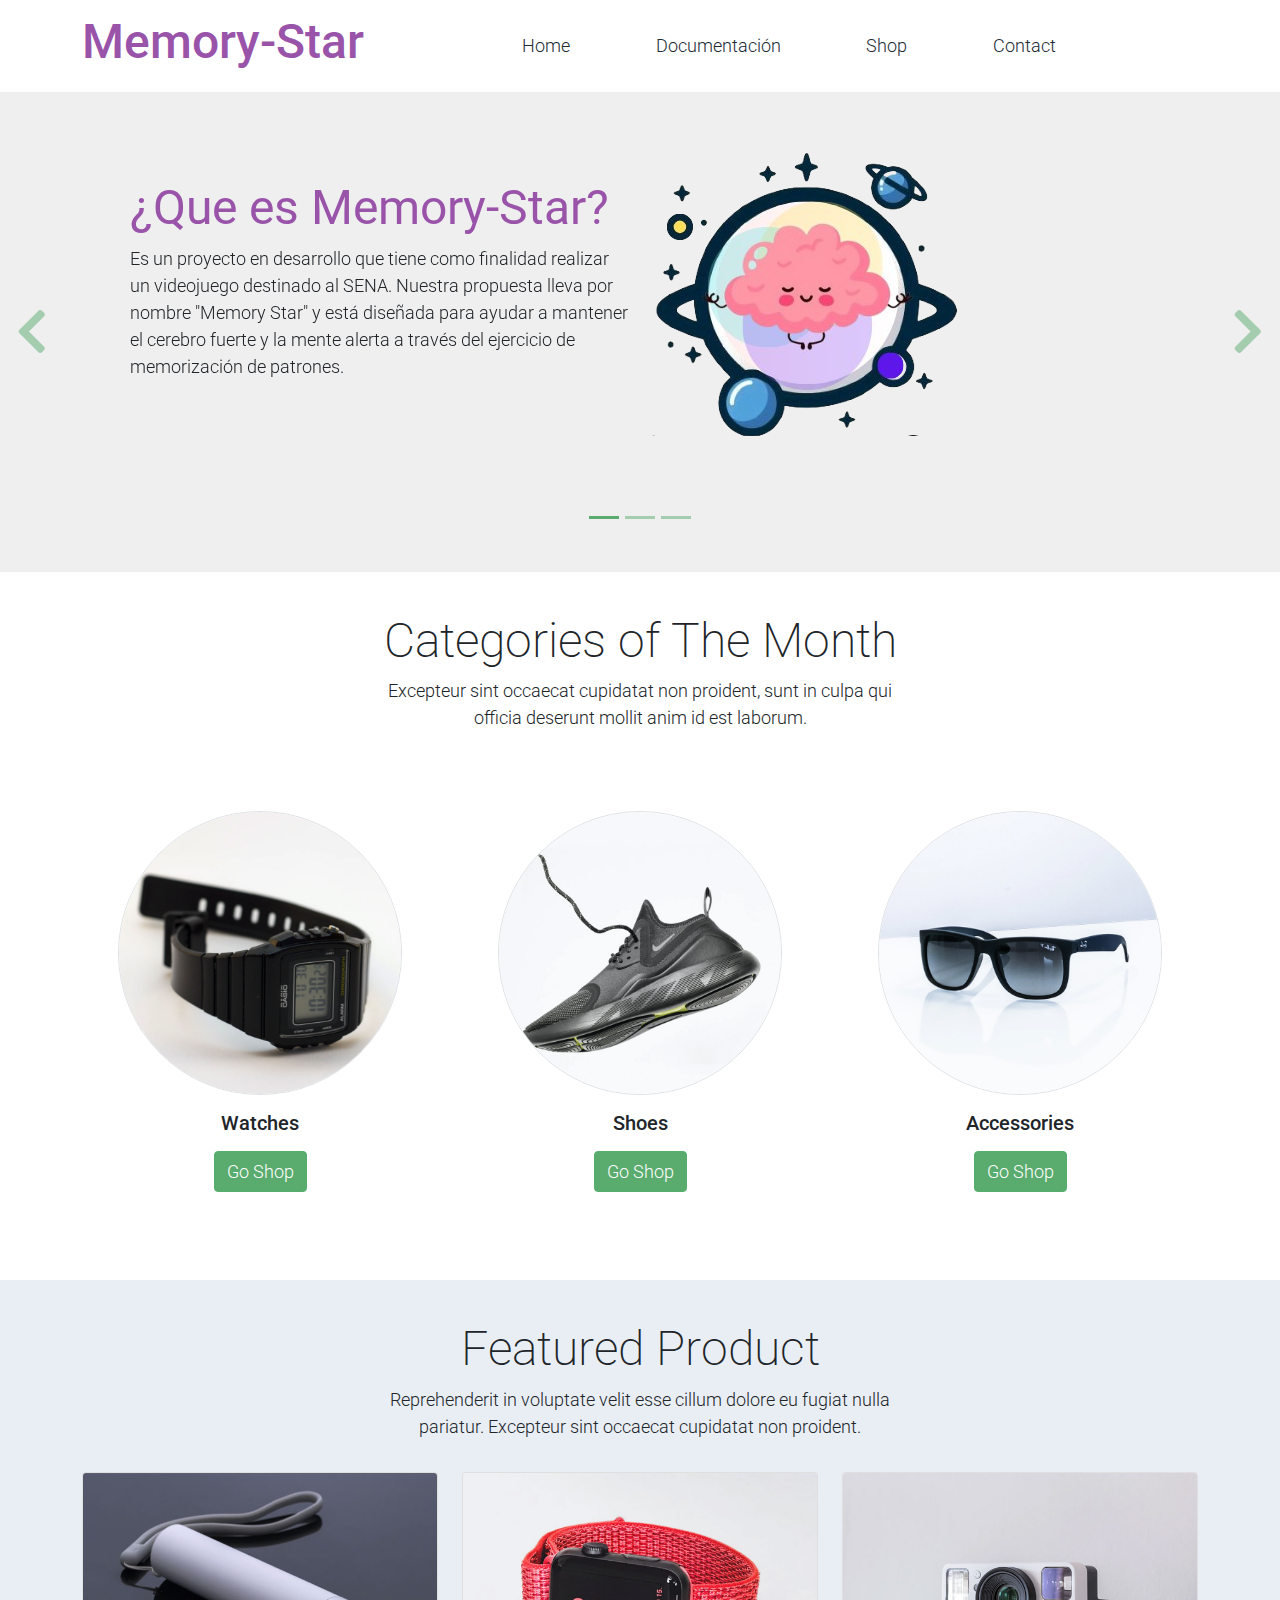
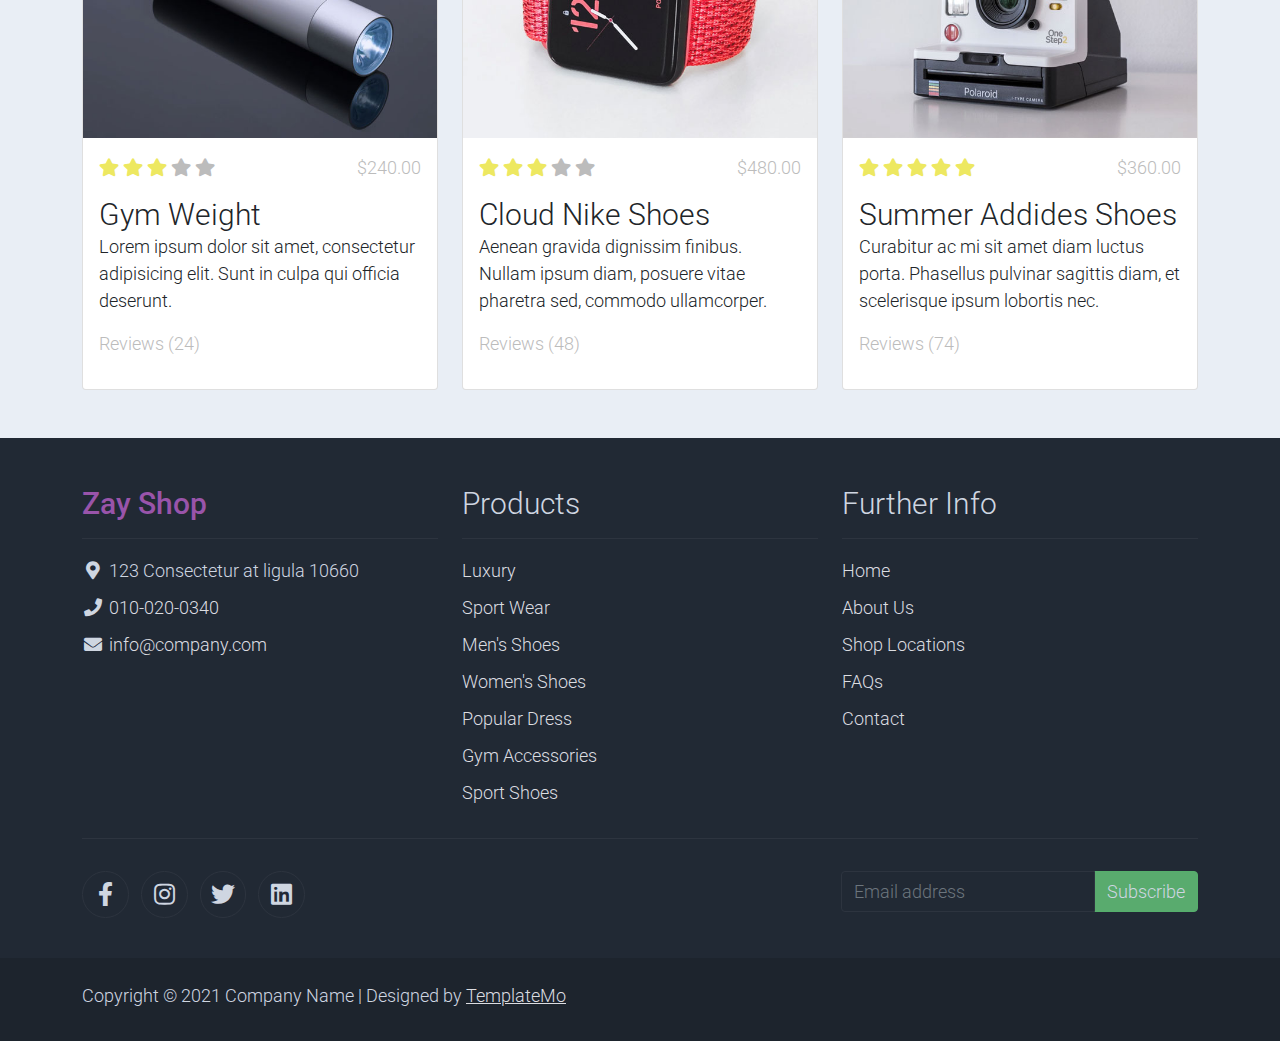
==== commit f2d5d76b: "documentos" ====
--- a/zay-shop/templatemo_559_zay_shop/index.html
+++ b/zay-shop/templatemo_559_zay_shop/index.html
@@ -2,12 +2,12 @@
 <html lang="en">
 
 <head>
-    <title>Memory-Star</title>
+    <title>Zay Shop eCommerce HTML CSS Template</title>
     <meta charset="utf-8">
     <meta name="viewport" content="width=device-width, initial-scale=1">
 
     <link rel="apple-touch-icon" href="assets/img/apple-icon.png">
-    <link rel="shortcut icon" type="image/x-icon" href="assets/img/segundoMemory.png">
+    <link rel="shortcut icon" type="image/x-icon" href="assets/img/favicon.ico">
 
     <link rel="stylesheet" href="assets/css/bootstrap.min.css">
     <link rel="stylesheet" href="assets/css/templatemo.css">
@@ -47,7 +47,7 @@
                             <a class="nav-link" href="index.html">Home</a>
                         </li>
                         <li class="nav-item">
-                            <a class="nav-link" href="about.html">About</a>
+                            <a class="nav-link" href="about.html">Documentación</a>
                         </li>
                         <li class="nav-item">
                             <a class="nav-link" href="shop.html">Shop</a>
@@ -166,24 +166,29 @@
     <section class="container py-5">
         <div class="row text-center pt-3">
             <div class="col-lg-6 m-auto">
-                <h1 class="h1">¿Que contiene Memory-Star?</h1>
+                <h1 class="h1">Categories of The Month</h1>
                 <p> 
-                    Aqui te daremos una pequeña vista de lo que contiene nuestro juego <br> Memory Star
+                    Excepteur sint occaecat cupidatat non proident, sunt in culpa qui officia
+                    deserunt mollit anim id est laborum.
                 </p>
             </div>
         </div>
         <div class="row">
-            <div class="col-12 col-md-6 p-5 mt-3">
-                <a href="#"><img src="./assets/img/collage.png" class="rounded-circle img-fluid border"></a>
-                <h5 class="text-center mt-3 mb-3">Varidad de modos de juego</h5>
-                
-            </div>
-            <div class="col-12 col-md-6 p-5 mt-3">
-                <a href="#"><img src="./assets/img/llola.png" class="rounded-circle img-fluid border"></a>
-                <h2 class="h5 text-center mt-3 mb-3">Interfaz atractiva</h2>
-                
-            </div>
-            
+            <div class="col-12 col-md-4 p-5 mt-3">
+                <a href="#"><img src="./assets/img/category_img_01.jpg" class="rounded-circle img-fluid border"></a>
+                <h5 class="text-center mt-3 mb-3">Watches</h5>
+                <p class="text-center"><a class="btn btn-success">Go Shop</a></p>
+            </div>
+            <div class="col-12 col-md-4 p-5 mt-3">
+                <a href="#"><img src="./assets/img/category_img_02.jpg" class="rounded-circle img-fluid border"></a>
+                <h2 class="h5 text-center mt-3 mb-3">Shoes</h2>
+                <p class="text-center"><a class="btn btn-success">Go Shop</a></p>
+            </div>
+            <div class="col-12 col-md-4 p-5 mt-3">
+                <a href="#"><img src="./assets/img/category_img_03.jpg" class="rounded-circle img-fluid border"></a>
+                <h2 class="h5 text-center mt-3 mb-3">Accessories</h2>
+                <p class="text-center"><a class="btn btn-success">Go Shop</a></p>
+            </div>
         </div>
     </section>
     <!-- End Categories of The Month -->
@@ -196,49 +201,86 @@
                 <div class="col-lg-6 m-auto">
                     <!-- <h1>Archivo de Word</h1>
                     <iframe src="https://docs.google.com/document/d/e/2PACX-1vTHUrJlcQfcDB2ddUb9ZcmE3uiP08_Bs2m6VdNrwlfevo7okZ5KWEJ4R2SuaoCcP_8bNdnvUnZRFQtm/pub" width="1000" height="900"></iframe> -->
-                <h1 class="h1">Tipos de juego</h1>
+                <h1 class="h1">Featured Product</h1>
                     <p>
-                        Aqui te dare una pequeña vista de los modos de juego de Memory-Star.
+                        Reprehenderit in voluptate velit esse cillum dolore eu fugiat nulla pariatur.
+                        Excepteur sint occaecat cupidatat non proident.
                     </p>
                 </div>
             </div>
             <div class="row">
-                <div class="col-12 col-md-6 mb-4">
+                <div class="col-12 col-md-4 mb-4">
                     <div class="card h-100">
-                       
-                            <img src="./assets/img/planet.png" class="card-img-top" alt="...">
-                        
+                        <a href="shop-single.html">
+                            <img src="./assets/img/feature_prod_01.jpg" class="card-img-top" alt="...">
+                        </a>
                         <div class="card-body">
-                            
-                            <div  class="h2 text-decoration-none text-dark">PlanetScape</div>
+                            <ul class="list-unstyled d-flex justify-content-between">
+                                <li>
+                                    <i class="text-warning fa fa-star"></i>
+                                    <i class="text-warning fa fa-star"></i>
+                                    <i class="text-warning fa fa-star"></i>
+                                    <i class="text-muted fa fa-star"></i>
+                                    <i class="text-muted fa fa-star"></i>
+                                </li>
+                                <li class="text-muted text-right">$240.00</li>
+                            </ul>
+                            <a href="shop-single.html" class="h2 text-decoration-none text-dark">Gym Weight</a>
                             <p class="card-text">
-                                PlanetScape es un modo de juego de exploración espacial donde los jugadores 
-                                eligen entre las temáticas de "nave" o "arma", enfrentando desafíos adaptados a cada una. 
-                                Con puntuación, ofrece una experiencia inmersiva y competitiva.
+                                Lorem ipsum dolor sit amet, consectetur adipisicing elit. Sunt in culpa qui officia deserunt.
                             </p>
-                           
-                        </div>
-                    </div>
-                </div>
-                <div class="col-12 col-md-6 mb-4">
+                            <p class="text-muted">Reviews (24)</p>
+                        </div>
+                    </div>
+                </div>
+                <div class="col-12 col-md-4 mb-4">
                     <div class="card h-100">
-                       
-                            <img src="./assets/img/memory.png" class="card-img-top" alt="...">
-                        
+                        <a href="shop-single.html">
+                            <img src="./assets/img/feature_prod_02.jpg" class="card-img-top" alt="...">
+                        </a>
                         <div class="card-body">
-                            
-                            <div  class="h2 text-decoration-none text-dark">Memorix</div>
+                            <ul class="list-unstyled d-flex justify-content-between">
+                                <li>
+                                    <i class="text-warning fa fa-star"></i>
+                                    <i class="text-warning fa fa-star"></i>
+                                    <i class="text-warning fa fa-star"></i>
+                                    <i class="text-muted fa fa-star"></i>
+                                    <i class="text-muted fa fa-star"></i>
+                                </li>
+                                <li class="text-muted text-right">$480.00</li>
+                            </ul>
+                            <a href="shop-single.html" class="h2 text-decoration-none text-dark">Cloud Nike Shoes</a>
                             <p class="card-text">
-                                Memorix es un modo de juego centrado en la memoria y la organización, 
-                                donde los jugadores eligen entre las temáticas "libros" u "organizar". 
-                                Ofrece desafíos adaptados a cada temática y cuenta con un sistema de puntuación,
-                                para una experiencia competitiva.
+                                Aenean gravida dignissim finibus. Nullam ipsum diam, posuere vitae pharetra sed, commodo ullamcorper.
                             </p>
-                           
-                        </div>
-                    </div>
-                </div>
-                
+                            <p class="text-muted">Reviews (48)</p>
+                        </div>
+                    </div>
+                </div>
+                <div class="col-12 col-md-4 mb-4">
+                    <div class="card h-100">
+                        <a href="shop-single.html">
+                            <img src="./assets/img/feature_prod_03.jpg" class="card-img-top" alt="...">
+                        </a>
+                        <div class="card-body">
+                            <ul class="list-unstyled d-flex justify-content-between">
+                                <li>
+                                    <i class="text-warning fa fa-star"></i>
+                                    <i class="text-warning fa fa-star"></i>
+                                    <i class="text-warning fa fa-star"></i>
+                                    <i class="text-warning fa fa-star"></i>
+                                    <i class="text-warning fa fa-star"></i>
+                                </li>
+                                <li class="text-muted text-right">$360.00</li>
+                            </ul>
+                            <a href="shop-single.html" class="h2 text-decoration-none text-dark">Summer Addides Shoes</a>
+                            <p class="card-text">
+                                Curabitur ac mi sit amet diam luctus porta. Phasellus pulvinar sagittis diam, et scelerisque ipsum lobortis nec.
+                            </p>
+                            <p class="text-muted">Reviews (74)</p>
+                        </div>
+                    </div>
+                </div>
             </div>
         </div>
     </section>
@@ -251,30 +293,44 @@
             <div class="row">
 
                 <div class="col-md-4 pt-5">
-                    <h2 class="h2 text-success border-bottom pb-3 border-light logo">Memory-Star</h2>
+                    <h2 class="h2 text-success border-bottom pb-3 border-light logo">Zay Shop</h2>
                     <ul class="list-unstyled text-light footer-link-list">
                         <li>
                             <i class="fas fa-map-marker-alt fa-fw"></i>
-                            SENA
+                            123 Consectetur at ligula 10660
                         </li>
                         <li>
                             <i class="fa fa-phone fa-fw"></i>
-                            <a class="text-decoration-none" href="tel:010-020-0340">3000000000</a>
+                            <a class="text-decoration-none" href="tel:010-020-0340">010-020-0340</a>
                         </li>
                         <li>
                             <i class="fa fa-envelope fa-fw"></i>
-                            <a class="text-decoration-none" href="mailto:info@company.com">memory-star@company.com</a>
-                        </li>
-                    </ul>
-                </div>
-
-                
+                            <a class="text-decoration-none" href="mailto:info@company.com">info@company.com</a>
+                        </li>
+                    </ul>
+                </div>
 
                 <div class="col-md-4 pt-5">
-                    <h2 class="h2 text-light border-bottom pb-3 border-light">Info</h2>
+                    <h2 class="h2 text-light border-bottom pb-3 border-light">Products</h2>
+                    <ul class="list-unstyled text-light footer-link-list">
+                        <li><a class="text-decoration-none" href="#">Luxury</a></li>
+                        <li><a class="text-decoration-none" href="#">Sport Wear</a></li>
+                        <li><a class="text-decoration-none" href="#">Men's Shoes</a></li>
+                        <li><a class="text-decoration-none" href="#">Women's Shoes</a></li>
+                        <li><a class="text-decoration-none" href="#">Popular Dress</a></li>
+                        <li><a class="text-decoration-none" href="#">Gym Accessories</a></li>
+                        <li><a class="text-decoration-none" href="#">Sport Shoes</a></li>
+                    </ul>
+                </div>
+
+                <div class="col-md-4 pt-5">
+                    <h2 class="h2 text-light border-bottom pb-3 border-light">Further Info</h2>
                     <ul class="list-unstyled text-light footer-link-list">
                         <li><a class="text-decoration-none" href="#">Home</a></li>
-                        
+                        <li><a class="text-decoration-none" href="#">About Us</a></li>
+                        <li><a class="text-decoration-none" href="#">Shop Locations</a></li>
+                        <li><a class="text-decoration-none" href="#">FAQs</a></li>
+                        <li><a class="text-decoration-none" href="#">Contact</a></li>
                     </ul>
                 </div>
 
@@ -300,7 +356,13 @@
                         </li>
                     </ul>
                 </div>
-                
+                <div class="col-auto">
+                    <label class="sr-only" for="subscribeEmail">Email address</label>
+                    <div class="input-group mb-2">
+                        <input type="text" class="form-control bg-dark border-light" id="subscribeEmail" placeholder="Email address">
+                        <div class="input-group-text btn-success text-light">Subscribe</div>
+                    </div>
+                </div>
             </div>
         </div>
 
@@ -309,8 +371,8 @@
                 <div class="row pt-2">
                     <div class="col-12">
                         <p class="text-left text-light">
-                            Copyright &copy; 2024 Memory-Star
-                            
+                            Copyright &copy; 2021 Company Name 
+                            | Designed by <a rel="sponsored" href="https://templatemo.com" target="_blank">TemplateMo</a>
                         </p>
                     </div>
                 </div>
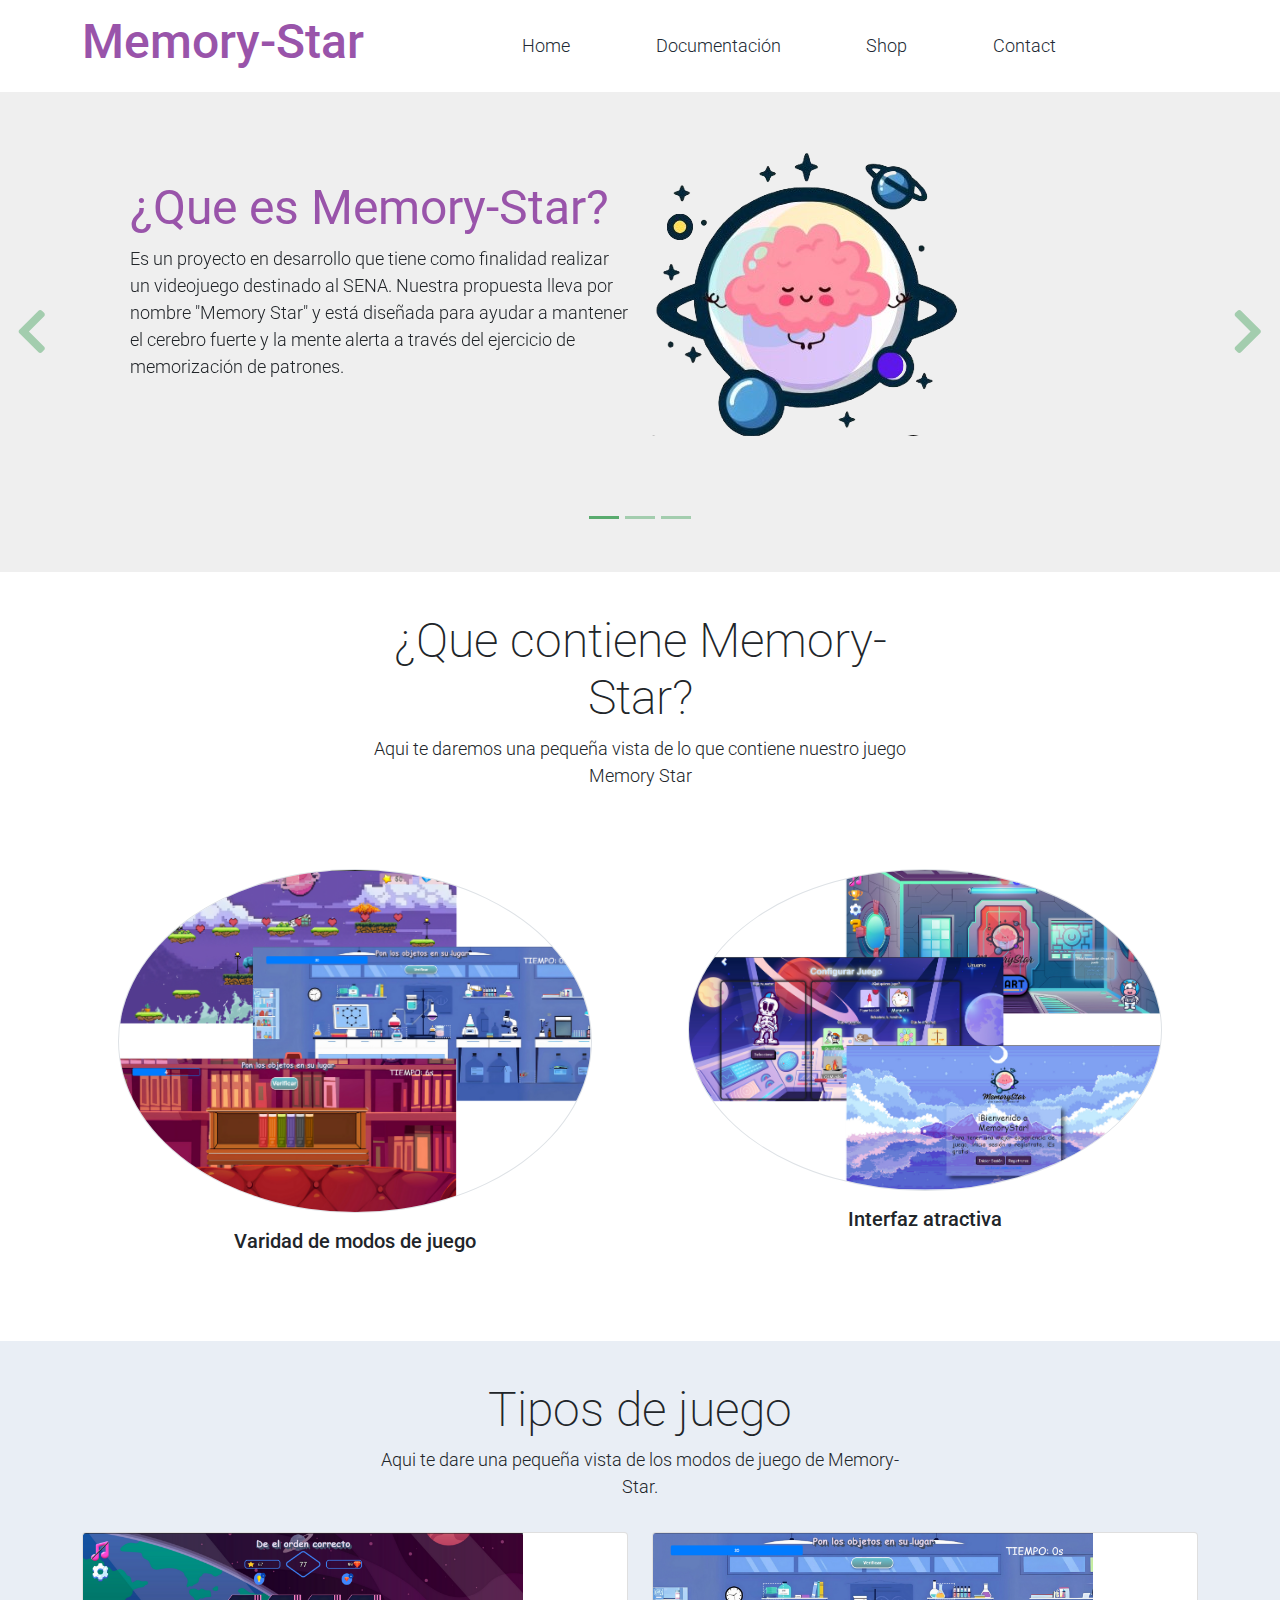
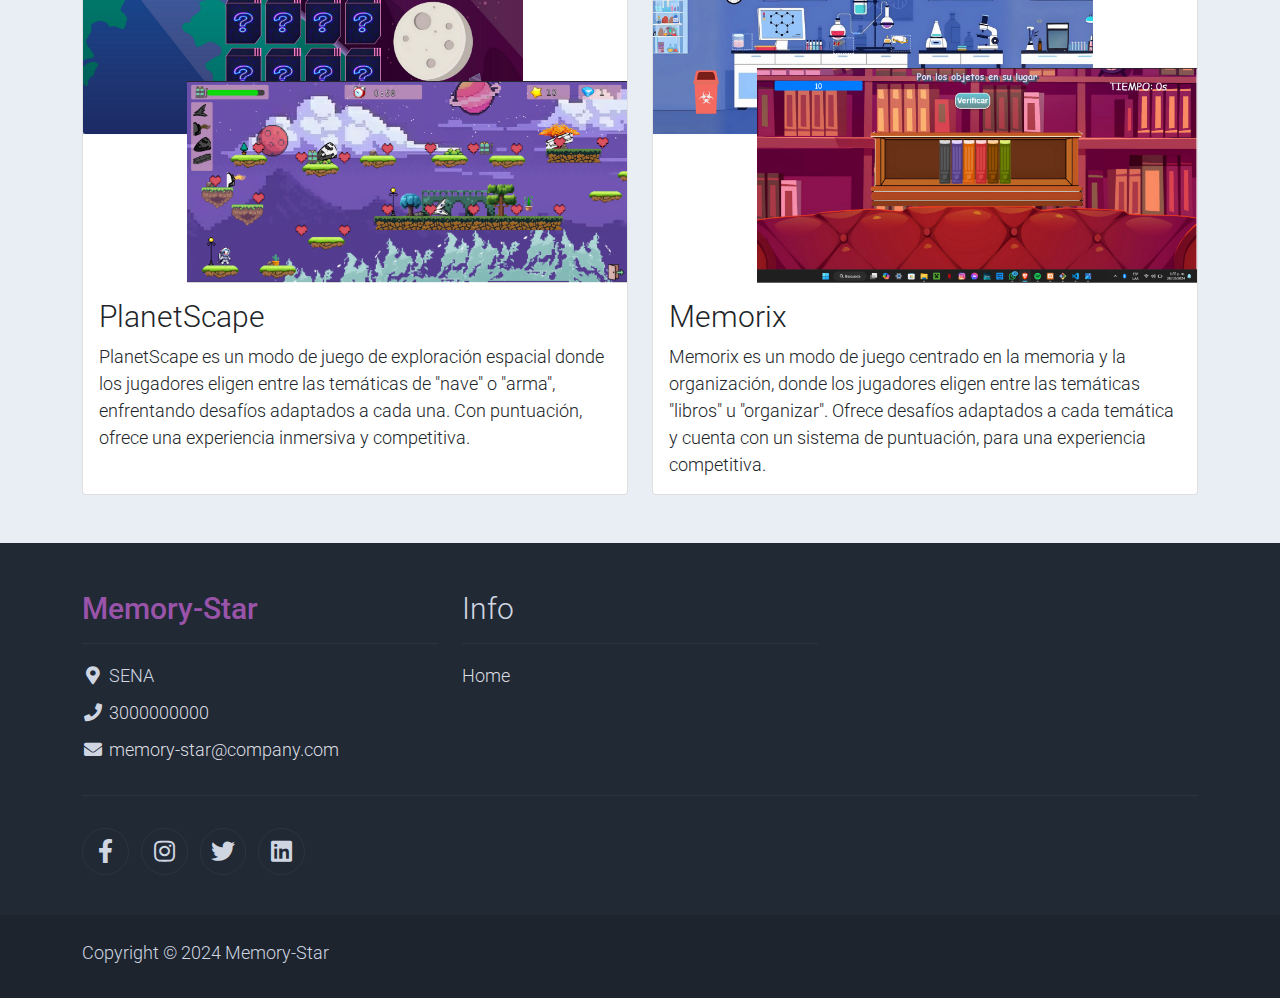
==== commit 23e95771: "Merge branch 'main' of https://github.com/Leguizamo2502/Frontend-Documentacion" ====
--- a/zay-shop/templatemo_559_zay_shop/index.html
+++ b/zay-shop/templatemo_559_zay_shop/index.html
@@ -2,12 +2,12 @@
 <html lang="en">
 
 <head>
-    <title>Zay Shop eCommerce HTML CSS Template</title>
+    <title>Memory-Star</title>
     <meta charset="utf-8">
     <meta name="viewport" content="width=device-width, initial-scale=1">
 
     <link rel="apple-touch-icon" href="assets/img/apple-icon.png">
-    <link rel="shortcut icon" type="image/x-icon" href="assets/img/favicon.ico">
+    <link rel="shortcut icon" type="image/x-icon" href="assets/img/segundoMemory.png">
 
     <link rel="stylesheet" href="assets/css/bootstrap.min.css">
     <link rel="stylesheet" href="assets/css/templatemo.css">
@@ -166,29 +166,24 @@
     <section class="container py-5">
         <div class="row text-center pt-3">
             <div class="col-lg-6 m-auto">
-                <h1 class="h1">Categories of The Month</h1>
+                <h1 class="h1">¿Que contiene Memory-Star?</h1>
                 <p> 
-                    Excepteur sint occaecat cupidatat non proident, sunt in culpa qui officia
-                    deserunt mollit anim id est laborum.
+                    Aqui te daremos una pequeña vista de lo que contiene nuestro juego <br> Memory Star
                 </p>
             </div>
         </div>
         <div class="row">
-            <div class="col-12 col-md-4 p-5 mt-3">
-                <a href="#"><img src="./assets/img/category_img_01.jpg" class="rounded-circle img-fluid border"></a>
-                <h5 class="text-center mt-3 mb-3">Watches</h5>
-                <p class="text-center"><a class="btn btn-success">Go Shop</a></p>
-            </div>
-            <div class="col-12 col-md-4 p-5 mt-3">
-                <a href="#"><img src="./assets/img/category_img_02.jpg" class="rounded-circle img-fluid border"></a>
-                <h2 class="h5 text-center mt-3 mb-3">Shoes</h2>
-                <p class="text-center"><a class="btn btn-success">Go Shop</a></p>
-            </div>
-            <div class="col-12 col-md-4 p-5 mt-3">
-                <a href="#"><img src="./assets/img/category_img_03.jpg" class="rounded-circle img-fluid border"></a>
-                <h2 class="h5 text-center mt-3 mb-3">Accessories</h2>
-                <p class="text-center"><a class="btn btn-success">Go Shop</a></p>
-            </div>
+            <div class="col-12 col-md-6 p-5 mt-3">
+                <a href="#"><img src="./assets/img/collage.png" class="rounded-circle img-fluid border"></a>
+                <h5 class="text-center mt-3 mb-3">Varidad de modos de juego</h5>
+                
+            </div>
+            <div class="col-12 col-md-6 p-5 mt-3">
+                <a href="#"><img src="./assets/img/llola.png" class="rounded-circle img-fluid border"></a>
+                <h2 class="h5 text-center mt-3 mb-3">Interfaz atractiva</h2>
+                
+            </div>
+            
         </div>
     </section>
     <!-- End Categories of The Month -->
@@ -201,86 +196,49 @@
                 <div class="col-lg-6 m-auto">
                     <!-- <h1>Archivo de Word</h1>
                     <iframe src="https://docs.google.com/document/d/e/2PACX-1vTHUrJlcQfcDB2ddUb9ZcmE3uiP08_Bs2m6VdNrwlfevo7okZ5KWEJ4R2SuaoCcP_8bNdnvUnZRFQtm/pub" width="1000" height="900"></iframe> -->
-                <h1 class="h1">Featured Product</h1>
+                <h1 class="h1">Tipos de juego</h1>
                     <p>
-                        Reprehenderit in voluptate velit esse cillum dolore eu fugiat nulla pariatur.
-                        Excepteur sint occaecat cupidatat non proident.
+                        Aqui te dare una pequeña vista de los modos de juego de Memory-Star.
                     </p>
                 </div>
             </div>
             <div class="row">
-                <div class="col-12 col-md-4 mb-4">
+                <div class="col-12 col-md-6 mb-4">
                     <div class="card h-100">
-                        <a href="shop-single.html">
-                            <img src="./assets/img/feature_prod_01.jpg" class="card-img-top" alt="...">
-                        </a>
+                       
+                            <img src="./assets/img/planet.png" class="card-img-top" alt="...">
+                        
                         <div class="card-body">
-                            <ul class="list-unstyled d-flex justify-content-between">
-                                <li>
-                                    <i class="text-warning fa fa-star"></i>
-                                    <i class="text-warning fa fa-star"></i>
-                                    <i class="text-warning fa fa-star"></i>
-                                    <i class="text-muted fa fa-star"></i>
-                                    <i class="text-muted fa fa-star"></i>
-                                </li>
-                                <li class="text-muted text-right">$240.00</li>
-                            </ul>
-                            <a href="shop-single.html" class="h2 text-decoration-none text-dark">Gym Weight</a>
+                            
+                            <div  class="h2 text-decoration-none text-dark">PlanetScape</div>
                             <p class="card-text">
-                                Lorem ipsum dolor sit amet, consectetur adipisicing elit. Sunt in culpa qui officia deserunt.
+                                PlanetScape es un modo de juego de exploración espacial donde los jugadores 
+                                eligen entre las temáticas de "nave" o "arma", enfrentando desafíos adaptados a cada una. 
+                                Con puntuación, ofrece una experiencia inmersiva y competitiva.
                             </p>
-                            <p class="text-muted">Reviews (24)</p>
-                        </div>
-                    </div>
-                </div>
-                <div class="col-12 col-md-4 mb-4">
+                           
+                        </div>
+                    </div>
+                </div>
+                <div class="col-12 col-md-6 mb-4">
                     <div class="card h-100">
-                        <a href="shop-single.html">
-                            <img src="./assets/img/feature_prod_02.jpg" class="card-img-top" alt="...">
-                        </a>
+                       
+                            <img src="./assets/img/memory.png" class="card-img-top" alt="...">
+                        
                         <div class="card-body">
-                            <ul class="list-unstyled d-flex justify-content-between">
-                                <li>
-                                    <i class="text-warning fa fa-star"></i>
-                                    <i class="text-warning fa fa-star"></i>
-                                    <i class="text-warning fa fa-star"></i>
-                                    <i class="text-muted fa fa-star"></i>
-                                    <i class="text-muted fa fa-star"></i>
-                                </li>
-                                <li class="text-muted text-right">$480.00</li>
-                            </ul>
-                            <a href="shop-single.html" class="h2 text-decoration-none text-dark">Cloud Nike Shoes</a>
+                            
+                            <div  class="h2 text-decoration-none text-dark">Memorix</div>
                             <p class="card-text">
-                                Aenean gravida dignissim finibus. Nullam ipsum diam, posuere vitae pharetra sed, commodo ullamcorper.
+                                Memorix es un modo de juego centrado en la memoria y la organización, 
+                                donde los jugadores eligen entre las temáticas "libros" u "organizar". 
+                                Ofrece desafíos adaptados a cada temática y cuenta con un sistema de puntuación,
+                                para una experiencia competitiva.
                             </p>
-                            <p class="text-muted">Reviews (48)</p>
-                        </div>
-                    </div>
-                </div>
-                <div class="col-12 col-md-4 mb-4">
-                    <div class="card h-100">
-                        <a href="shop-single.html">
-                            <img src="./assets/img/feature_prod_03.jpg" class="card-img-top" alt="...">
-                        </a>
-                        <div class="card-body">
-                            <ul class="list-unstyled d-flex justify-content-between">
-                                <li>
-                                    <i class="text-warning fa fa-star"></i>
-                                    <i class="text-warning fa fa-star"></i>
-                                    <i class="text-warning fa fa-star"></i>
-                                    <i class="text-warning fa fa-star"></i>
-                                    <i class="text-warning fa fa-star"></i>
-                                </li>
-                                <li class="text-muted text-right">$360.00</li>
-                            </ul>
-                            <a href="shop-single.html" class="h2 text-decoration-none text-dark">Summer Addides Shoes</a>
-                            <p class="card-text">
-                                Curabitur ac mi sit amet diam luctus porta. Phasellus pulvinar sagittis diam, et scelerisque ipsum lobortis nec.
-                            </p>
-                            <p class="text-muted">Reviews (74)</p>
-                        </div>
-                    </div>
-                </div>
+                           
+                        </div>
+                    </div>
+                </div>
+                
             </div>
         </div>
     </section>
@@ -293,44 +251,30 @@
             <div class="row">
 
                 <div class="col-md-4 pt-5">
-                    <h2 class="h2 text-success border-bottom pb-3 border-light logo">Zay Shop</h2>
+                    <h2 class="h2 text-success border-bottom pb-3 border-light logo">Memory-Star</h2>
                     <ul class="list-unstyled text-light footer-link-list">
                         <li>
                             <i class="fas fa-map-marker-alt fa-fw"></i>
-                            123 Consectetur at ligula 10660
+                            SENA
                         </li>
                         <li>
                             <i class="fa fa-phone fa-fw"></i>
-                            <a class="text-decoration-none" href="tel:010-020-0340">010-020-0340</a>
+                            <a class="text-decoration-none" href="tel:010-020-0340">3000000000</a>
                         </li>
                         <li>
                             <i class="fa fa-envelope fa-fw"></i>
-                            <a class="text-decoration-none" href="mailto:info@company.com">info@company.com</a>
+                            <a class="text-decoration-none" href="mailto:info@company.com">memory-star@company.com</a>
                         </li>
                     </ul>
                 </div>
 
+                
+
                 <div class="col-md-4 pt-5">
-                    <h2 class="h2 text-light border-bottom pb-3 border-light">Products</h2>
-                    <ul class="list-unstyled text-light footer-link-list">
-                        <li><a class="text-decoration-none" href="#">Luxury</a></li>
-                        <li><a class="text-decoration-none" href="#">Sport Wear</a></li>
-                        <li><a class="text-decoration-none" href="#">Men's Shoes</a></li>
-                        <li><a class="text-decoration-none" href="#">Women's Shoes</a></li>
-                        <li><a class="text-decoration-none" href="#">Popular Dress</a></li>
-                        <li><a class="text-decoration-none" href="#">Gym Accessories</a></li>
-                        <li><a class="text-decoration-none" href="#">Sport Shoes</a></li>
-                    </ul>
-                </div>
-
-                <div class="col-md-4 pt-5">
-                    <h2 class="h2 text-light border-bottom pb-3 border-light">Further Info</h2>
+                    <h2 class="h2 text-light border-bottom pb-3 border-light">Info</h2>
                     <ul class="list-unstyled text-light footer-link-list">
                         <li><a class="text-decoration-none" href="#">Home</a></li>
-                        <li><a class="text-decoration-none" href="#">About Us</a></li>
-                        <li><a class="text-decoration-none" href="#">Shop Locations</a></li>
-                        <li><a class="text-decoration-none" href="#">FAQs</a></li>
-                        <li><a class="text-decoration-none" href="#">Contact</a></li>
+                        
                     </ul>
                 </div>
 
@@ -356,13 +300,7 @@
                         </li>
                     </ul>
                 </div>
-                <div class="col-auto">
-                    <label class="sr-only" for="subscribeEmail">Email address</label>
-                    <div class="input-group mb-2">
-                        <input type="text" class="form-control bg-dark border-light" id="subscribeEmail" placeholder="Email address">
-                        <div class="input-group-text btn-success text-light">Subscribe</div>
-                    </div>
-                </div>
+                
             </div>
         </div>
 
@@ -371,8 +309,8 @@
                 <div class="row pt-2">
                     <div class="col-12">
                         <p class="text-left text-light">
-                            Copyright &copy; 2021 Company Name 
-                            | Designed by <a rel="sponsored" href="https://templatemo.com" target="_blank">TemplateMo</a>
+                            Copyright &copy; 2024 Memory-Star
+                            
                         </p>
                     </div>
                 </div>
